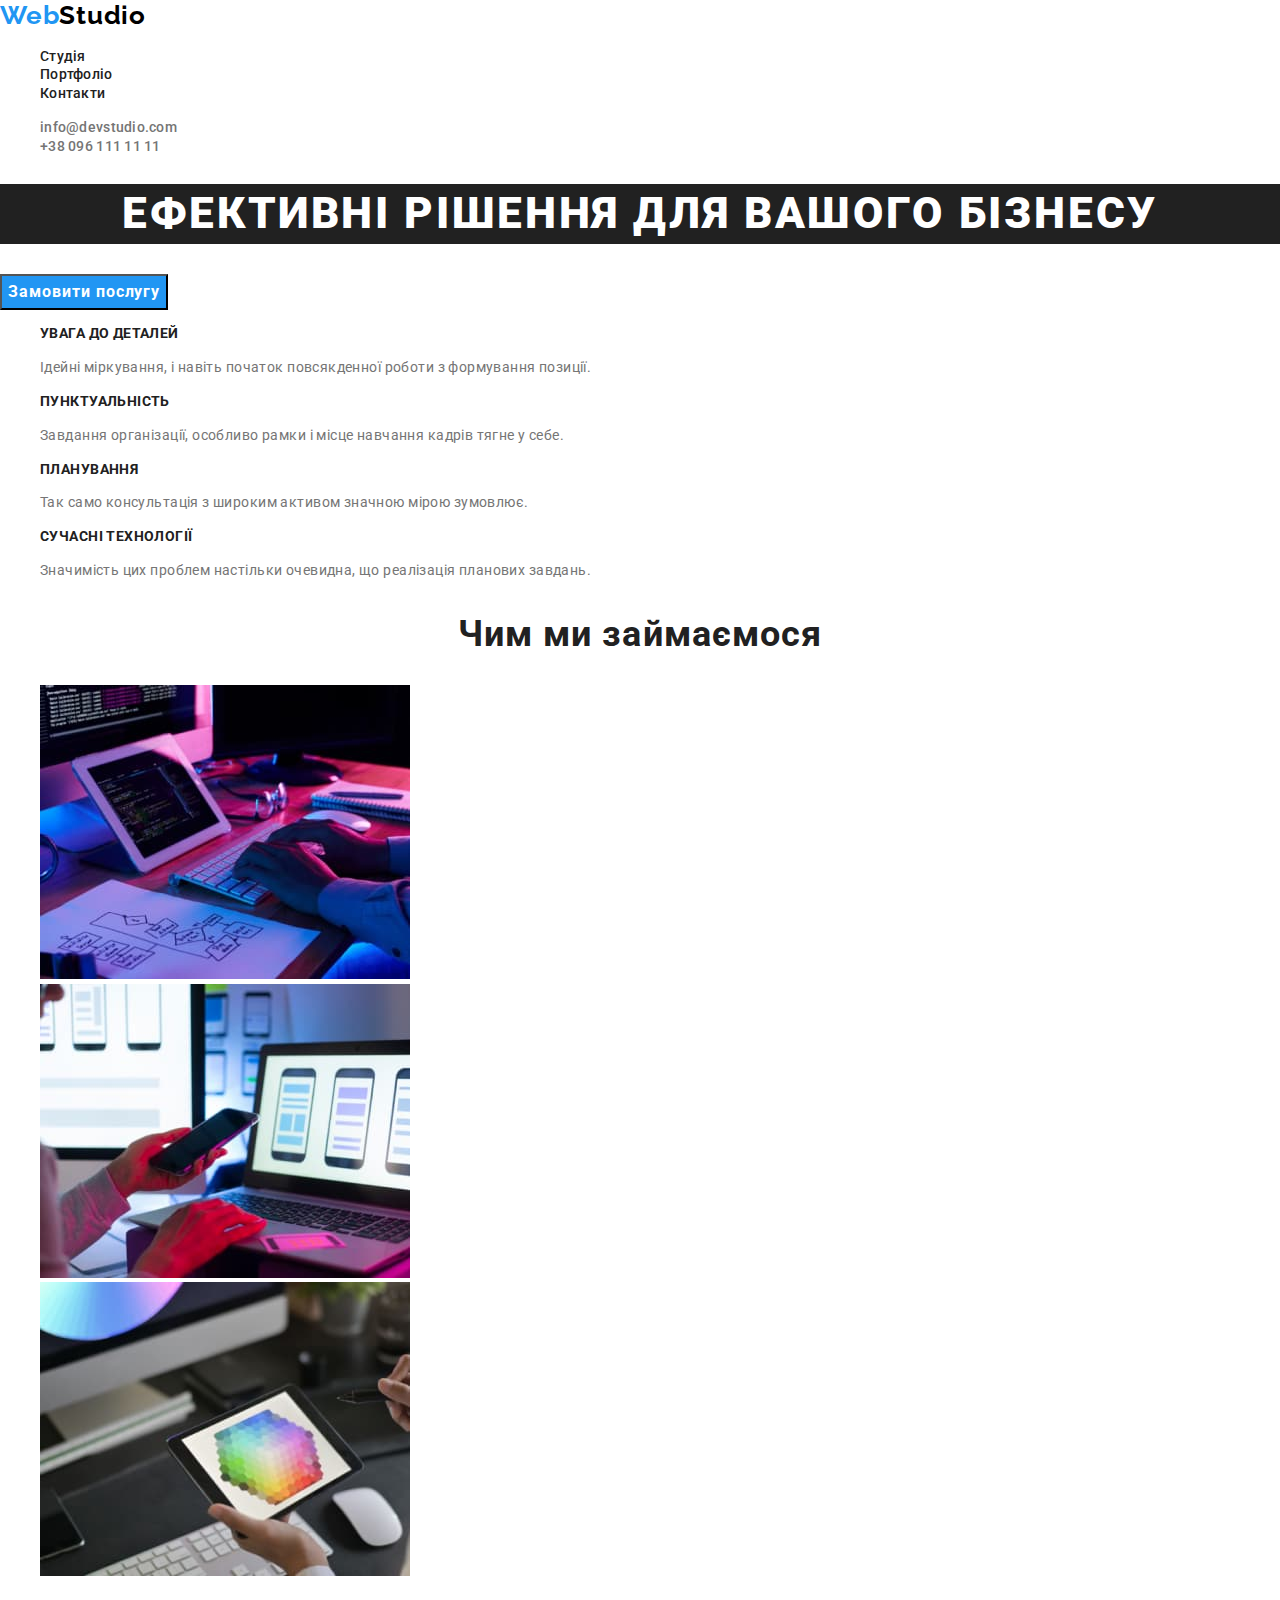
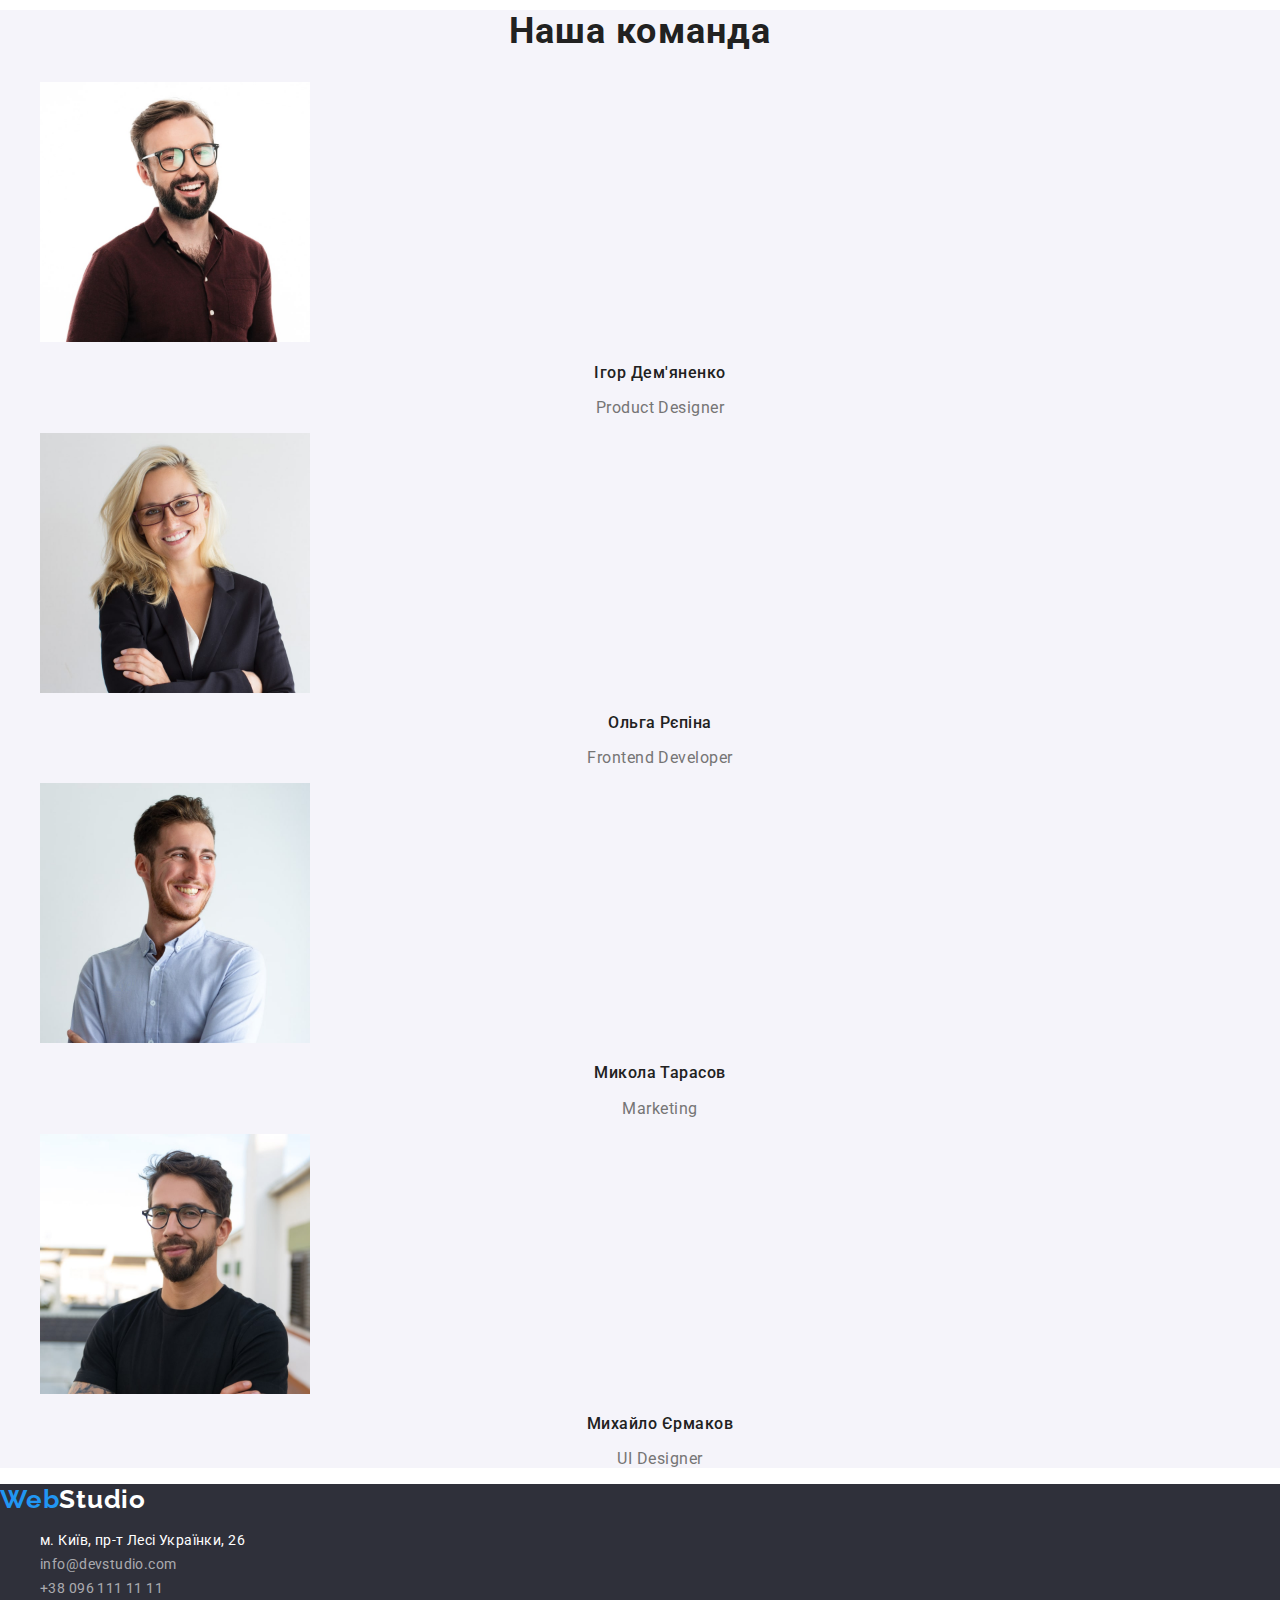
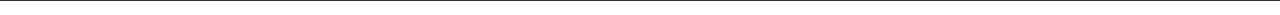
==== index.html @ 81ee9c2e "підключений modern-normalize" ====
<!DOCTYPE html>
<html lang="uk">
  <head>
    <meta charset="UTF-8" />
    <meta http-equiv="X-UA-Compatible" content="IE=edge" />
    <meta name="viewport" content="width=device-width, initial-scale=1.0" />
    <title>Студія</title>

    <link rel="preconnect" href="https://fonts.googleapis.com" />
    <link rel="preconnect" href="https://fonts.gstatic.com" crossorigin />
    <link
      href="https://fonts.googleapis.com/css2?family=Raleway:wght@700&family=Roboto:wght@400;500;700;900&display=swap"
      rel="stylesheet"
    />

    <link
      rel="stylesheet"
      href="https://cdnjs.cloudflare.com/ajax/libs/modern-normalize/1.1.0/modern-normalize.min.css"
    />
    <link rel="stylesheet" href="./css/styles.css" />
  </head>
  <body>
    <header>
      <nav>
        <a href="./index.html" class="logo"
          >Web<span class="studio-black">Studio</span></a
        >

        <ul class="header-list list">
          <li><a href="./index.html" class="header-link">Студія</a></li>
          <li>
            <a href="./portfolio.html" target="_blank" class="header-link"
              >Портфоліо</a
            >
          </li>
          <li><a href="" class="header-link">Контакти</a></li>
        </ul>
      </nav>

      <ul class="contact-list list">
        <li>
          <a href="email:info@devstudio.com" class="contact-header"
            >info@devstudio.com</a
          >
        </li>
        <li>
          <a href="tel:+380961111111" class="contact-header"
            >+38 096 111 11 11</a
          >
        </li>
      </ul>
    </header>

    <main>
      <!--Герой-->
      <section class="hero">
        <h1 class="hero-title">Ефективні рішення для вашого бізнесу</h1>
        <button type="button" class="hero-btn">Замовити послугу</button>
      </section>

      <!--Особливості-->
      <section class="features">
        <h2 class="features-title" hidden>decision</h2>
        <ul class="features-list list">
          <li>
            <h3 class="features-subtitle">УВАГА ДО ДЕТАЛЕЙ</h3>
            <p class="features-text">
              Ідейні міркування, і навіть початок повсякденної роботи з
              формування позиції.
            </p>
          </li>
          <li>
            <h3 class="features-subtitle">ПУНКТУАЛЬНІСТЬ</h3>
            <p class="features-text">
              Завдання організації, особливо рамки і місце навчання кадрів тягне
              у себе.
            </p>
          </li>
          <li>
            <h3 class="features-subtitle">ПЛАНУВАННЯ</h3>
            <p class="features-text">
              Так само консультація з широким активом значною мірою зумовлює.
            </p>
          </li>
          <li>
            <h3 class="features-subtitle">СУЧАСНІ ТЕХНОЛОГІЇ</h3>
            <p class="features-text">
              Значимість цих проблем настільки очевидна, що реалізація планових
              завдань.
            </p>
          </li>
        </ul>
      </section>

      <!--Чим ми займаємося-->
      <section class="work">
        <h2 class="work-title title">Чим ми займаємося</h2>
        <ul class="work-list list">
          <li>
            <img
              src="./img/about-img-1.jpg"
              alt="studio-work"
              width="370"
              height="294"
            />
          </li>
          <li>
            <img
              src="./img/about-img-2.jpg"
              alt="studio-work"
              width="370"
              height="294"
            />
          </li>
          <li>
            <img
              src="./img/about-img-3.jpg"
              alt="studio-work"
              width="370"
              height="294"
            />
          </li>
        </ul>
      </section>

      <!--Наша команда-->
      <section class="team">
        <h2 class="team-title title">Наша команда</h2>
        <ul class="team-list list">
          <li>
            <img
              src="./img/team-card-1.jpg"
              alt="team-card"
              width="270"
              height="260"
            />
            <h3 class="team-subtitle">Ігор Дем'яненко</h3>
            <p class="team-text" lang="en">Product Designer</p>
          </li>
          <li>
            <img
              src="./img/team-card-2.jpg"
              alt="team-card"
              width="270"
              height="260"
            />
            <h3 class="team-subtitle">Ольга Рєпіна</h3>
            <p class="team-text" lang="en">Frontend Developer</p>
          </li>
          <li>
            <img
              src="./img/team-card-3.jpg"
              alt="team-card"
              width="270"
              height="260"
            />
            <h3 class="team-subtitle">Микола Тарасов</h3>
            <p class="team-text" lang="en">Marketing</p>
          </li>
          <li>
            <img
              src="./img/team-card-4.jpg"
              alt="team-card"
              width="270"
              height="260"
            />
            <h3 class="team-subtitle">Михайло Єрмаков</h3>
            <p class="team-text" lang="en">UI Designer</p>
          </li>
        </ul>
      </section>
    </main>

    <footer class="footer">
      <a href="./index.html" class="logo"
        >Web<span class="studio-white">Studio</span></a
      >
      <address class="address">
        <ul class="address-list list">
          <li>
            <a
              class="footer-address"
              href="https://goo.gl/maps/YuygyRmskys3fxmU9"
              target="_blank"
              rel="noopener noreferrer nofollow"
              >м. Київ, пр-т Лесі Українки, 26</a
            >
          </li>
          <li>
            <a class="footer-contact" href="mailto:info@devstudio.com"
              >info@devstudio.com</a
            >
          </li>
          <li>
            <a class="footer-contact" href="tel:+380961111111"
              >+38 096 111 11 11</a
            >
          </li>
        </ul>
      </address>
    </footer>
  </body>
</html>
---- css/styles.css ----
:root {
  --primary-text-color: #212121;
  --title-text-color: #ffffff;
  --secondary-text-color: #757575;
  --accent-color: #2196f3;
  --footer-color: #2f303a;
  --filter-btn-color: #f5f4fa;
}

body {
  color: var(--primary-text-color);
  font-family: roboto, sans-serif;
}

.list {
  list-style: none;
}
/*logo*/
.logo {
  color: #2196f3;
  text-decoration: none;
  font-family: Raleway, sans-serif;
  font-weight: 700;
  font-size: 26px;
  line-height: 1.19;
  letter-spacing: 0.03em;
}

.logo:focus {
  color: var(--accent-color);
}

.studio-black {
  color: #000000;
}

.studio-white {
  color: var(--title-text-color);
}
/*header*/
.header-link {
  color: var(--primary-text-color);
  text-decoration: none;
}

.header-link,
.contact-header {
  font-weight: 500;
  font-size: 14px;
  line-height: 1.14;
  letter-spacing: 0.02em;
}

.header-link:hover,
.header-link:focus {
  color: var(--accent-color);
}
.contact-header {
  color: var(--secondary-text-color);
  text-decoration: none;
}

.contact-header:hover,
.contact-header:focus {
  color: var(--accent-color);
}

/*Hero*/
.hero-title {
  color: var(--title-text-color);
  background-color: var(--primary-text-color);
  font-weight: 900;
  font-size: 44px;
  line-height: 1.36;
  text-align: center;
  letter-spacing: 0.06em;
  text-transform: uppercase;
}

.hero-btn {
  color: var(--title-text-color);
  background-color: var(--accent-color);
  cursor: pointer;
  font-family: inherit;
  font-weight: 700;
  font-size: 16px;
  line-height: 1.88;
  display: flex;
  align-items: center;
  text-align: center;
  letter-spacing: 0.06em;
}

/*Особливості*/
.features-subtitle {
  font-size: 14px;
  line-height: 1.14;
  letter-spacing: 0.03em;
  text-transform: uppercase;
}

.features-text {
  color: var(--secondary-text-color);
  font-size: 14px;
  line-height: 1.71;
  letter-spacing: 0.03em;
}

/*Чим ми займаємося*/
.work-title {
}

/*Наша команда*/
.title {
  font-size: 36px;
  line-height: 1.17;
  text-align: center;
  letter-spacing: 0.03em;
}

.team-subtitle {
  font-weight: 500;
  font-size: 16px;
  line-height: 1.19;
  text-align: center;
  letter-spacing: 0.03em;
}

.team {
  background-color: var(--filter-btn-color);
}

.team-text {
  color: var(--secondary-text-color);
  font-size: 16px;
  line-height: 1.19;
  text-align: center;
  letter-spacing: 0.03em;
}

/*Портфоліо- Фільтр */
.filter-btn {
  color: var(--primary-text-color);
  background-color: var(--filter-btn-color);
  cursor: pointer;
  font-family: inherit;
  font-weight: 500;
  font-size: 16px;
  line-height: 1.62;
  text-align: center;
  letter-spacing: 0.03em;
}
.filter-btn:hover,
.filter-btn:focus {
  color: var(--title-text-color);
  background-color: var(--accent-color);
}

/*Projects */
.project-title {
  font-size: 18px;
  line-height: 2;
  letter-spacing: 0.06em;
}

.project-text {
  color: var(--secondary-text-color);
  font-size: 16px;
  line-height: 1.88;
  letter-spacing: 0.03em;
}

/*footer*/
.footer {
  background-color: var(--footer-color);
}

.address-list {
  font-style: normal;
  font-size: 14px;
  line-height: 1.71;
  letter-spacing: 0.03em;
}

.footer-address {
  color: var(--title-text-color);
  text-decoration: none;
}

.footer-address:hover,
.footer-address:focus {
  color: var(--accent-color);
}

.footer-contact {
  color: rgba(255, 255, 255, 0.6);
  text-decoration: none;
}

.footer-contact:hover,
.footer-contact:focus {
  color: var(--accent-color);
}
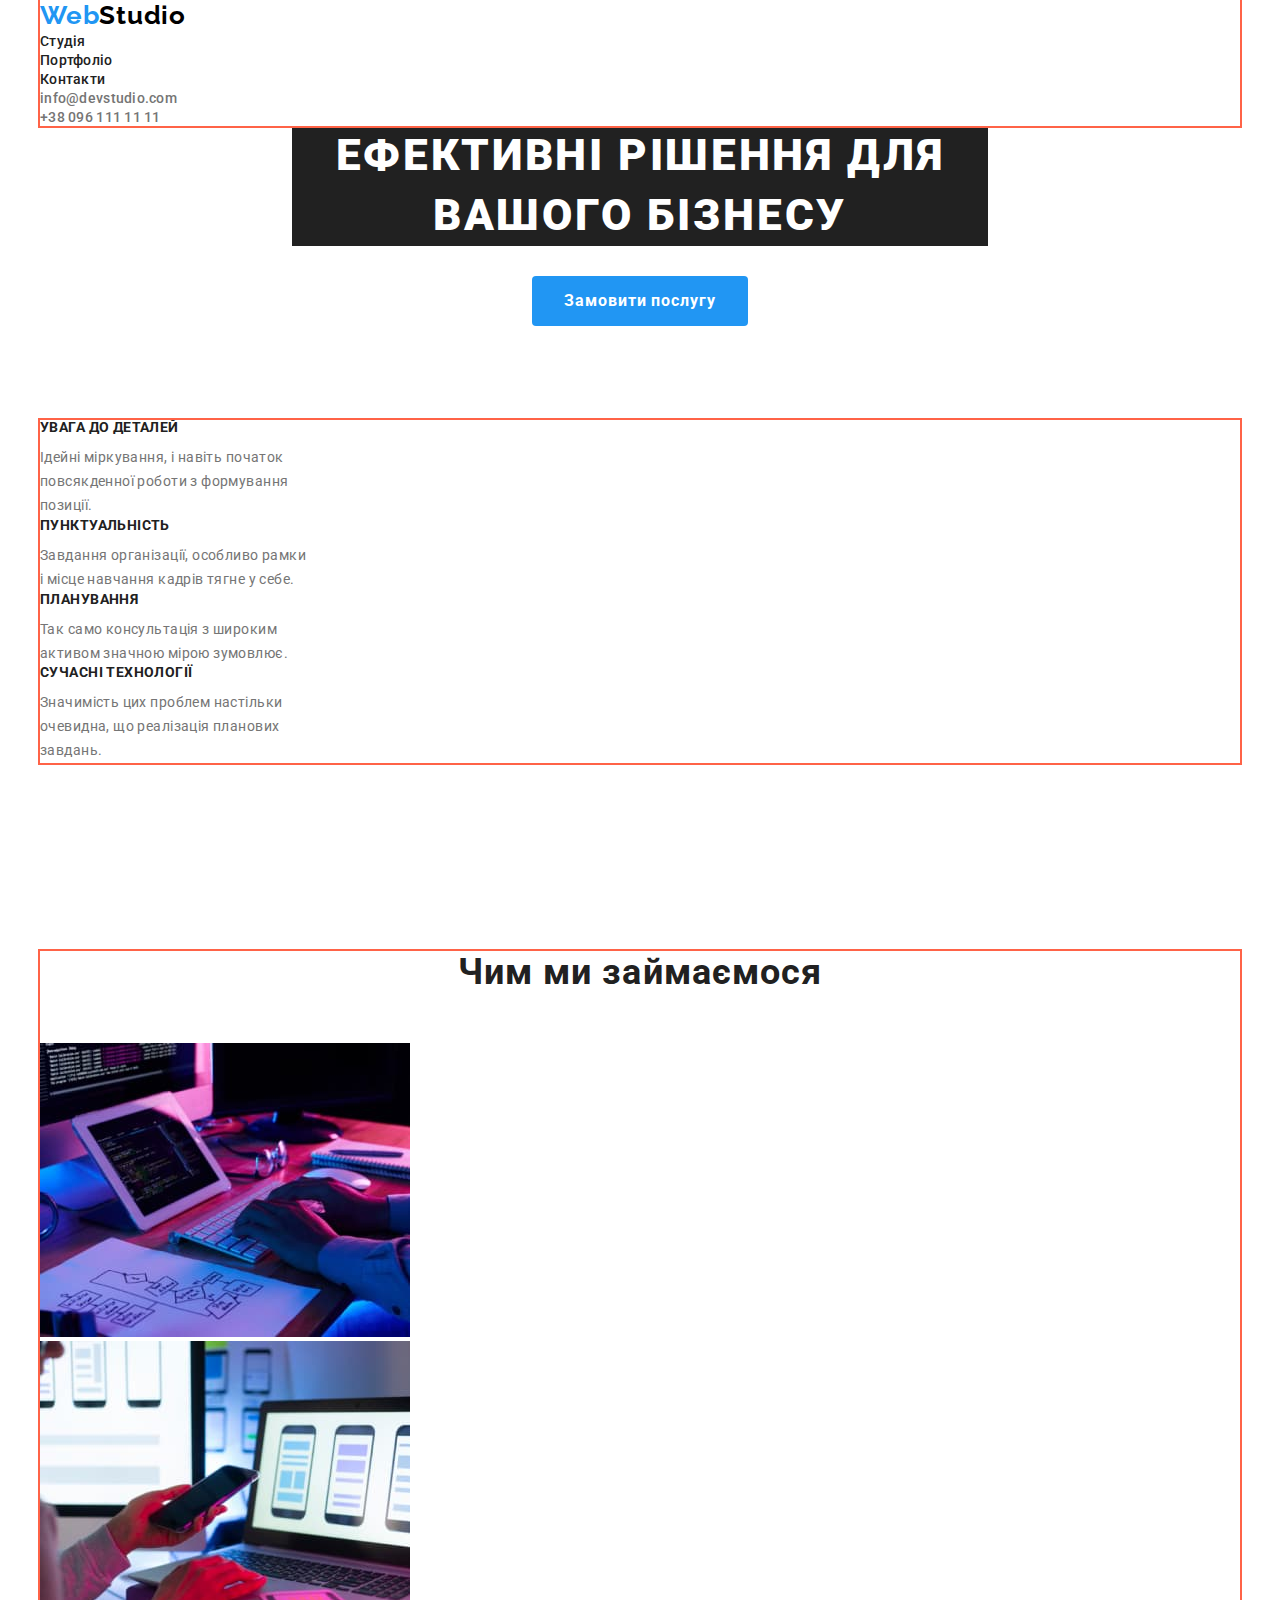
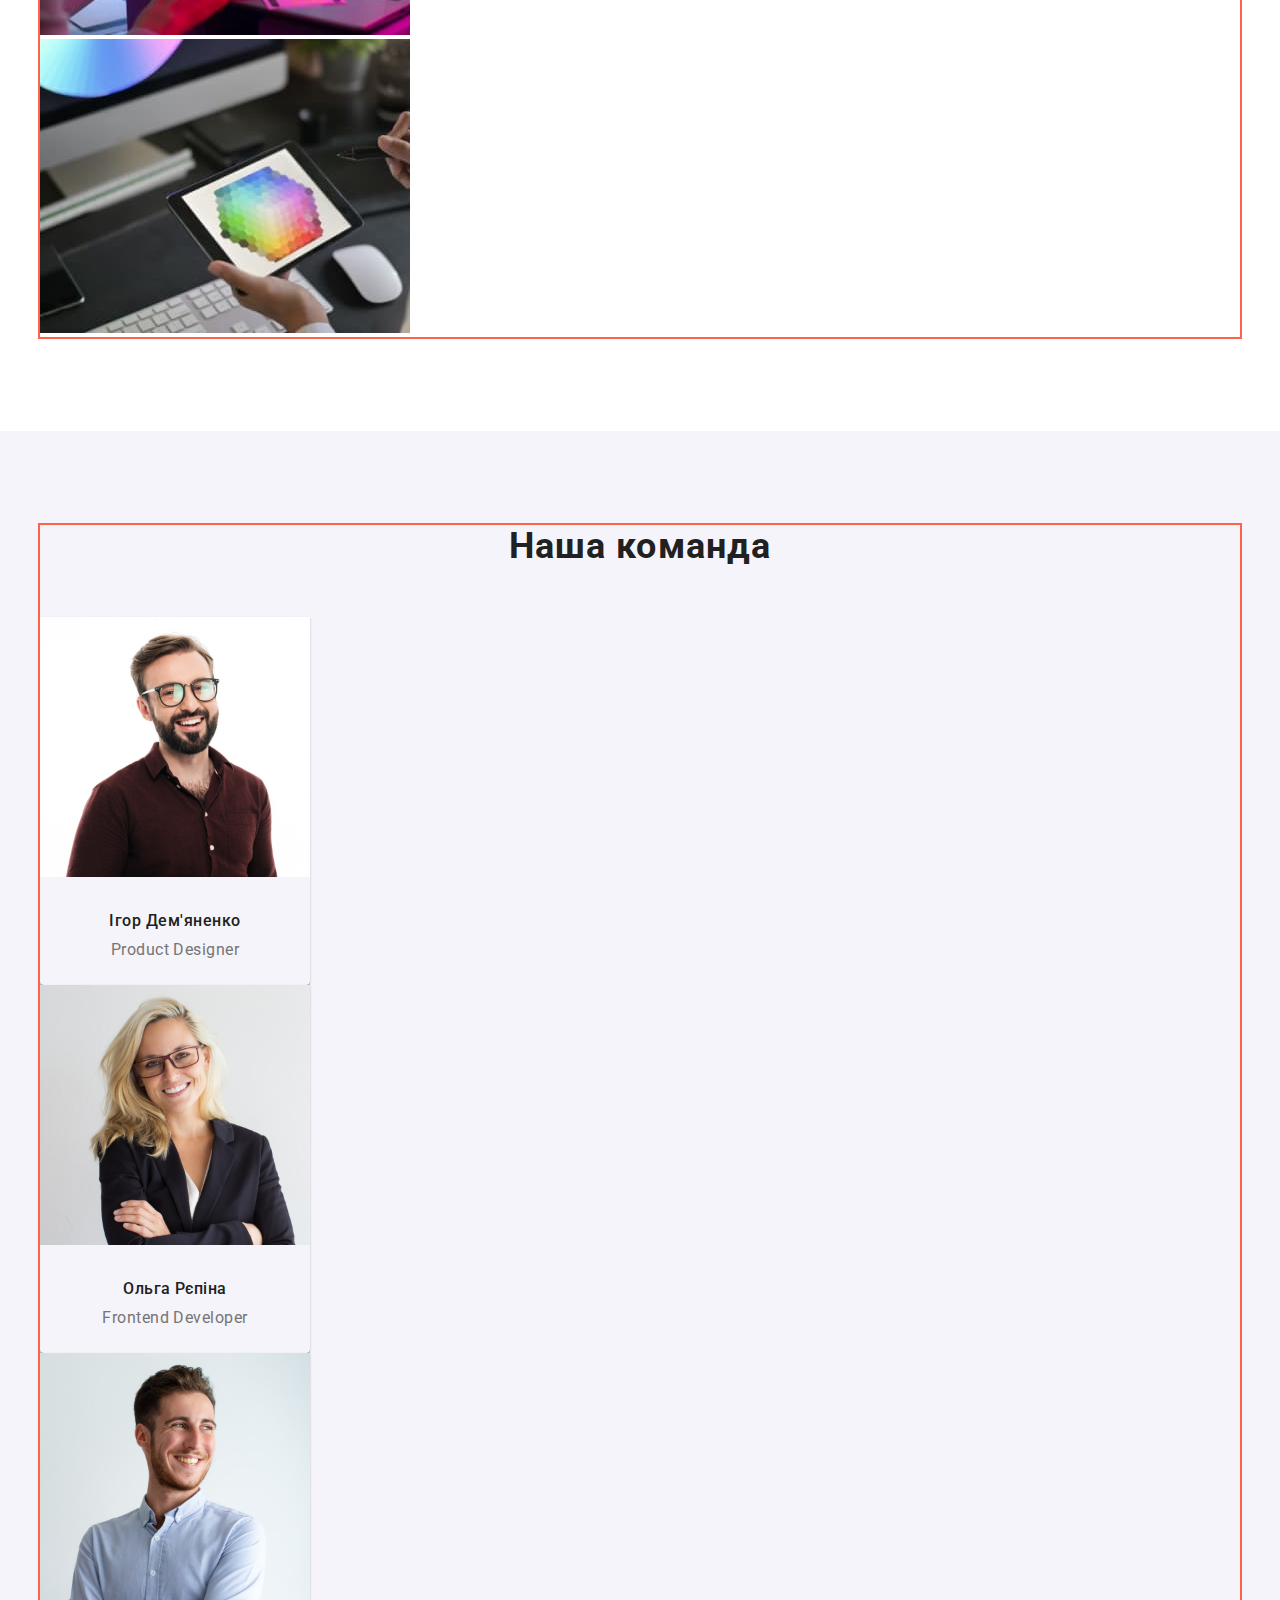
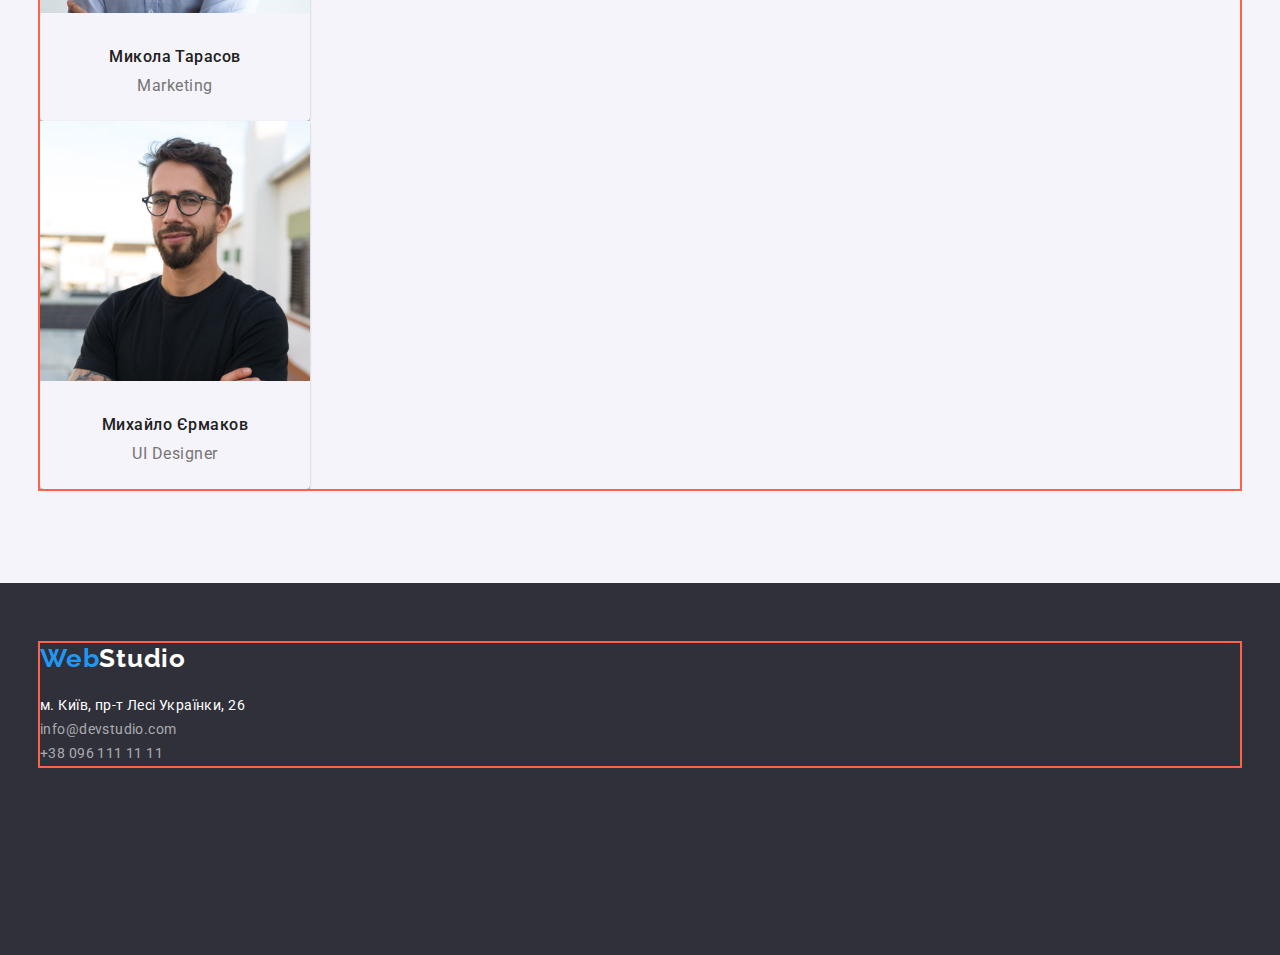
==== commit 44e48216: "додана блокова модель в сss" ====
--- a/index.html
+++ b/index.html
@@ -13,191 +13,206 @@
       rel="stylesheet"
     />
 
+    <!--Modern-normalize-->
     <link
       rel="stylesheet"
       href="https://cdnjs.cloudflare.com/ajax/libs/modern-normalize/1.1.0/modern-normalize.min.css"
+      integrity="sha512-wpPYUAdjBVSE4KJnH1VR1HeZfpl1ub8YT/NKx4PuQ5NmX2tKuGu6U/JRp5y+Y8XG2tV+wKQpNHVUX03MfMFn9Q=="
+      crossorigin="anonymous"
+      referrerpolicy="no-referrer"
     />
     <link rel="stylesheet" href="./css/styles.css" />
   </head>
   <body>
-    <header>
-      <nav>
-        <a href="./index.html" class="logo"
-          >Web<span class="studio-black">Studio</span></a
-        >
-
-        <ul class="header-list list">
-          <li><a href="./index.html" class="header-link">Студія</a></li>
+    <header class="page-header">
+      <div class="container">
+        <nav>
+          <a href="./index.html" class="logo"
+            >Web<span class="studio-black">Studio</span></a
+          >
+
+          <ul class="header-list list">
+            <li><a href="./index.html" class="header-link">Студія</a></li>
+            <li>
+              <a href="./portfolio.html" target="_blank" class="header-link"
+                >Портфоліо</a
+              >
+            </li>
+            <li><a href="" class="header-link">Контакти</a></li>
+          </ul>
+        </nav>
+
+        <ul class="contact-list list">
           <li>
-            <a href="./portfolio.html" target="_blank" class="header-link"
-              >Портфоліо</a
-            >
-          </li>
-          <li><a href="" class="header-link">Контакти</a></li>
-        </ul>
-      </nav>
-
-      <ul class="contact-list list">
-        <li>
-          <a href="email:info@devstudio.com" class="contact-header"
-            >info@devstudio.com</a
-          >
-        </li>
-        <li>
-          <a href="tel:+380961111111" class="contact-header"
-            >+38 096 111 11 11</a
-          >
-        </li>
-      </ul>
-    </header>
-
-    <main>
-      <!--Герой-->
-      <section class="hero">
-        <h1 class="hero-title">Ефективні рішення для вашого бізнесу</h1>
-        <button type="button" class="hero-btn">Замовити послугу</button>
-      </section>
-
-      <!--Особливості-->
-      <section class="features">
-        <h2 class="features-title" hidden>decision</h2>
-        <ul class="features-list list">
-          <li>
-            <h3 class="features-subtitle">УВАГА ДО ДЕТАЛЕЙ</h3>
-            <p class="features-text">
-              Ідейні міркування, і навіть початок повсякденної роботи з
-              формування позиції.
-            </p>
-          </li>
-          <li>
-            <h3 class="features-subtitle">ПУНКТУАЛЬНІСТЬ</h3>
-            <p class="features-text">
-              Завдання організації, особливо рамки і місце навчання кадрів тягне
-              у себе.
-            </p>
-          </li>
-          <li>
-            <h3 class="features-subtitle">ПЛАНУВАННЯ</h3>
-            <p class="features-text">
-              Так само консультація з широким активом значною мірою зумовлює.
-            </p>
-          </li>
-          <li>
-            <h3 class="features-subtitle">СУЧАСНІ ТЕХНОЛОГІЇ</h3>
-            <p class="features-text">
-              Значимість цих проблем настільки очевидна, що реалізація планових
-              завдань.
-            </p>
-          </li>
-        </ul>
-      </section>
-
-      <!--Чим ми займаємося-->
-      <section class="work">
-        <h2 class="work-title title">Чим ми займаємося</h2>
-        <ul class="work-list list">
-          <li>
-            <img
-              src="./img/about-img-1.jpg"
-              alt="studio-work"
-              width="370"
-              height="294"
-            />
-          </li>
-          <li>
-            <img
-              src="./img/about-img-2.jpg"
-              alt="studio-work"
-              width="370"
-              height="294"
-            />
-          </li>
-          <li>
-            <img
-              src="./img/about-img-3.jpg"
-              alt="studio-work"
-              width="370"
-              height="294"
-            />
-          </li>
-        </ul>
-      </section>
-
-      <!--Наша команда-->
-      <section class="team">
-        <h2 class="team-title title">Наша команда</h2>
-        <ul class="team-list list">
-          <li>
-            <img
-              src="./img/team-card-1.jpg"
-              alt="team-card"
-              width="270"
-              height="260"
-            />
-            <h3 class="team-subtitle">Ігор Дем'яненко</h3>
-            <p class="team-text" lang="en">Product Designer</p>
-          </li>
-          <li>
-            <img
-              src="./img/team-card-2.jpg"
-              alt="team-card"
-              width="270"
-              height="260"
-            />
-            <h3 class="team-subtitle">Ольга Рєпіна</h3>
-            <p class="team-text" lang="en">Frontend Developer</p>
-          </li>
-          <li>
-            <img
-              src="./img/team-card-3.jpg"
-              alt="team-card"
-              width="270"
-              height="260"
-            />
-            <h3 class="team-subtitle">Микола Тарасов</h3>
-            <p class="team-text" lang="en">Marketing</p>
-          </li>
-          <li>
-            <img
-              src="./img/team-card-4.jpg"
-              alt="team-card"
-              width="270"
-              height="260"
-            />
-            <h3 class="team-subtitle">Михайло Єрмаков</h3>
-            <p class="team-text" lang="en">UI Designer</p>
-          </li>
-        </ul>
-      </section>
-    </main>
-
-    <footer class="footer">
-      <a href="./index.html" class="logo"
-        >Web<span class="studio-white">Studio</span></a
-      >
-      <address class="address">
-        <ul class="address-list list">
-          <li>
-            <a
-              class="footer-address"
-              href="https://goo.gl/maps/YuygyRmskys3fxmU9"
-              target="_blank"
-              rel="noopener noreferrer nofollow"
-              >м. Київ, пр-т Лесі Українки, 26</a
-            >
-          </li>
-          <li>
-            <a class="footer-contact" href="mailto:info@devstudio.com"
+            <a href="email:info@devstudio.com" class="contact-header"
               >info@devstudio.com</a
             >
           </li>
           <li>
-            <a class="footer-contact" href="tel:+380961111111"
+            <a href="tel:+380961111111" class="contact-header"
               >+38 096 111 11 11</a
             >
           </li>
         </ul>
-      </address>
+      </div>
+    </header>
+
+    <main>
+      <!--Герой-->
+
+      <section class="hero">
+        <h1 class="hero-title">Ефективні рішення для вашого бізнесу</h1>
+        <button type="button" class="hero-btn">Замовити послугу</button>
+      </section>
+
+      <!--Особливості-->
+      <section class="features section">
+        <div class="container">
+          <h2 class="features-title" hidden>decision</h2>
+          <ul class="features-list list">
+            <li>
+              <h3 class="features-subtitle">УВАГА ДО ДЕТАЛЕЙ</h3>
+              <p class="features-text">
+                Ідейні міркування, і навіть початок повсякденної роботи з
+                формування позиції.
+              </p>
+            </li>
+            <li>
+              <h3 class="features-subtitle">ПУНКТУАЛЬНІСТЬ</h3>
+              <p class="features-text">
+                Завдання організації, особливо рамки і місце навчання кадрів
+                тягне у себе.
+              </p>
+            </li>
+            <li>
+              <h3 class="features-subtitle">ПЛАНУВАННЯ</h3>
+              <p class="features-text">
+                Так само консультація з широким активом значною мірою зумовлює.
+              </p>
+            </li>
+            <li>
+              <h3 class="features-subtitle">СУЧАСНІ ТЕХНОЛОГІЇ</h3>
+              <p class="features-text">
+                Значимість цих проблем настільки очевидна, що реалізація
+                планових завдань.
+              </p>
+            </li>
+          </ul>
+        </div>
+      </section>
+
+      <!--Чим ми займаємося-->
+      <section class="work section">
+        <div class="container">
+          <h2 class="work-title title">Чим ми займаємося</h2>
+          <ul class="work-list list">
+            <li>
+              <img
+                src="./img/about-img-1.jpg"
+                alt="studio-work"
+                width="370"
+                height="294"
+              />
+            </li>
+            <li>
+              <img
+                src="./img/about-img-2.jpg"
+                alt="studio-work"
+                width="370"
+                height="294"
+              />
+            </li>
+            <li>
+              <img
+                src="./img/about-img-3.jpg"
+                alt="studio-work"
+                width="370"
+                height="294"
+              />
+            </li>
+          </ul>
+        </div>
+      </section>
+
+      <!--Наша команда-->
+      <section class="team section">
+        <div class="container">
+          <h2 class="team-title title">Наша команда</h2>
+          <ul class="team-list list">
+            <li class="card">
+              <img
+                src="./img/team-card-1.jpg"
+                alt="team-card"
+                width="270"
+                height="260"
+              />
+              <h3 class="team-subtitle">Ігор Дем'яненко</h3>
+              <p class="team-text" lang="en">Product Designer</p>
+            </li>
+            <li class="card">
+              <img
+                src="./img/team-card-2.jpg"
+                alt="team-card"
+                width="270"
+                height="260"
+              />
+              <h3 class="team-subtitle">Ольга Рєпіна</h3>
+              <p class="team-text" lang="en">Frontend Developer</p>
+            </li>
+            <li class="card">
+              <img
+                src="./img/team-card-3.jpg"
+                alt="team-card"
+                width="270"
+                height="260"
+              />
+              <h3 class="team-subtitle">Микола Тарасов</h3>
+              <p class="team-text" lang="en">Marketing</p>
+            </li>
+            <li class="card">
+              <img
+                src="./img/team-card-4.jpg"
+                alt="team-card"
+                width="270"
+                height="260"
+              />
+              <h3 class="team-subtitle">Михайло Єрмаков</h3>
+              <p class="team-text" lang="en">UI Designer</p>
+            </li>
+          </ul>
+        </div>
+      </section>
+    </main>
+
+    <footer class="footer">
+      <div class="container">
+        <a href="./index.html" class="logo"
+          >Web<span class="studio-white">Studio</span></a
+        >
+        <address class="address">
+          <ul class="address-list list">
+            <li>
+              <a
+                class="footer-address"
+                href="https://goo.gl/maps/YuygyRmskys3fxmU9"
+                target="_blank"
+                rel="noopener noreferrer nofollow"
+                >м. Київ, пр-т Лесі Українки, 26</a
+              >
+            </li>
+            <li>
+              <a class="footer-contact" href="mailto:info@devstudio.com"
+                >info@devstudio.com</a
+              >
+            </li>
+            <li>
+              <a class="footer-contact" href="tel:+380961111111"
+                >+38 096 111 11 11</a
+              >
+            </li>
+          </ul>
+        </address>
+      </div>
     </footer>
   </body>
 </html>
--- a/css/styles.css
+++ b/css/styles.css
@@ -8,12 +8,36 @@
 }
 
 body {
+  margin: 0;
   color: var(--primary-text-color);
   font-family: roboto, sans-serif;
 }
 
 .list {
   list-style: none;
+  padding: 0;
+  margin: 0;
+}
+
+h1,
+h2,
+h3,
+h4,
+h5,
+h6,
+p {
+  padding: 0;
+  margin: 0;
+}
+
+.container {
+  margin-left: auto;
+  margin-right: auto;
+  width: 1200px;
+  outline: 2px solid tomato;
+}
+
+.page-header {
 }
 /*logo*/
 .logo {
@@ -66,18 +90,34 @@
 }
 
 /*Hero*/
+.hero {
+  text-align: center;
+}
+
 .hero-title {
+  margin-left: auto;
+  margin-right: auto;
+  margin-bottom: 30px;
+  width: 696px;
+  min-height: 120px;
+
   color: var(--title-text-color);
   background-color: var(--primary-text-color);
   font-weight: 900;
   font-size: 44px;
+  text-align: center;
   line-height: 1.36;
-  text-align: center;
   letter-spacing: 0.06em;
   text-transform: uppercase;
 }
 
 .hero-btn {
+  min-width: 216px;
+  min-height: 50px;
+  padding: 10px 32px;
+  border-radius: 4px;
+  border: transparent;
+
   color: var(--title-text-color);
   background-color: var(--accent-color);
   cursor: pointer;
@@ -85,14 +125,23 @@
   font-weight: 700;
   font-size: 16px;
   line-height: 1.88;
-  display: flex;
+
   align-items: center;
   text-align: center;
   letter-spacing: 0.06em;
 }
 
+.section {
+  padding-top: 94px;
+  padding-bottom: 94px;
+}
+
 /*Особливості*/
+.features {
+}
+
 .features-subtitle {
+  margin-bottom: 10px;
   font-size: 14px;
   line-height: 1.14;
   letter-spacing: 0.03em;
@@ -100,6 +149,7 @@
 }
 
 .features-text {
+  width: 270px;
   color: var(--secondary-text-color);
   font-size: 14px;
   line-height: 1.71;
@@ -107,11 +157,15 @@
 }
 
 /*Чим ми займаємося*/
+.work {
+}
+
 .work-title {
 }
 
 /*Наша команда*/
 .title {
+  margin-bottom: 50px;
   font-size: 36px;
   line-height: 1.17;
   text-align: center;
@@ -130,6 +184,15 @@
   background-color: var(--filter-btn-color);
 }
 
+.team-title {
+  margin-bottom: 50px;
+}
+
+.team-subtitle {
+  margin-top: 30px;
+  margin-bottom: 10px;
+}
+
 .team-text {
   color: var(--secondary-text-color);
   font-size: 16px;
@@ -138,8 +201,25 @@
   letter-spacing: 0.03em;
 }
 
+.card {
+  width: 270px;
+  height: 368px;
+  box-shadow: 0px 1px 3px rgba(0, 0, 0, 0.12), 0px 1px 1px rgba(0, 0, 0, 0.14),
+    0px 2px 1px rgba(0, 0, 0, 0.2);
+  border-radius: 0px 0px 4px 4px;
+}
+
 /*Портфоліо- Фільтр */
+.filter-list {
+  margin-bottom: 50px;
+}
+
 .filter-btn {
+  padding: 6px 22px;
+  min-width: 73px;
+  min-height: 38px;
+  border-radius: 4px;
+  border: transparent;
   color: var(--primary-text-color);
   background-color: var(--filter-btn-color);
   cursor: pointer;
@@ -157,13 +237,26 @@
 }
 
 /*Projects */
+.projects {
+  background-color: antiquewhite;
+}
+
+.project {
+  width: 370px;
+  height: 404px;
+  border-bottom: 1px solid #eeeeee;
+}
+
 .project-title {
+  margin-top: 20px;
   font-size: 18px;
   line-height: 2;
   letter-spacing: 0.06em;
 }
 
 .project-text {
+  margin-top: 4px;
+  margin-bottom: 50px;
   color: var(--secondary-text-color);
   font-size: 16px;
   line-height: 1.88;
@@ -172,7 +265,14 @@
 
 /*footer*/
 .footer {
+  height: 252px;
+  padding-top: 60px;
+  padding-bottom: 60px;
   background-color: var(--footer-color);
+}
+
+.address {
+  margin-top: 20px;
 }
 
 .address-list {
@@ -193,6 +293,7 @@
 }
 
 .footer-contact {
+  margin-top: 9px;
   color: rgba(255, 255, 255, 0.6);
   text-decoration: none;
 }
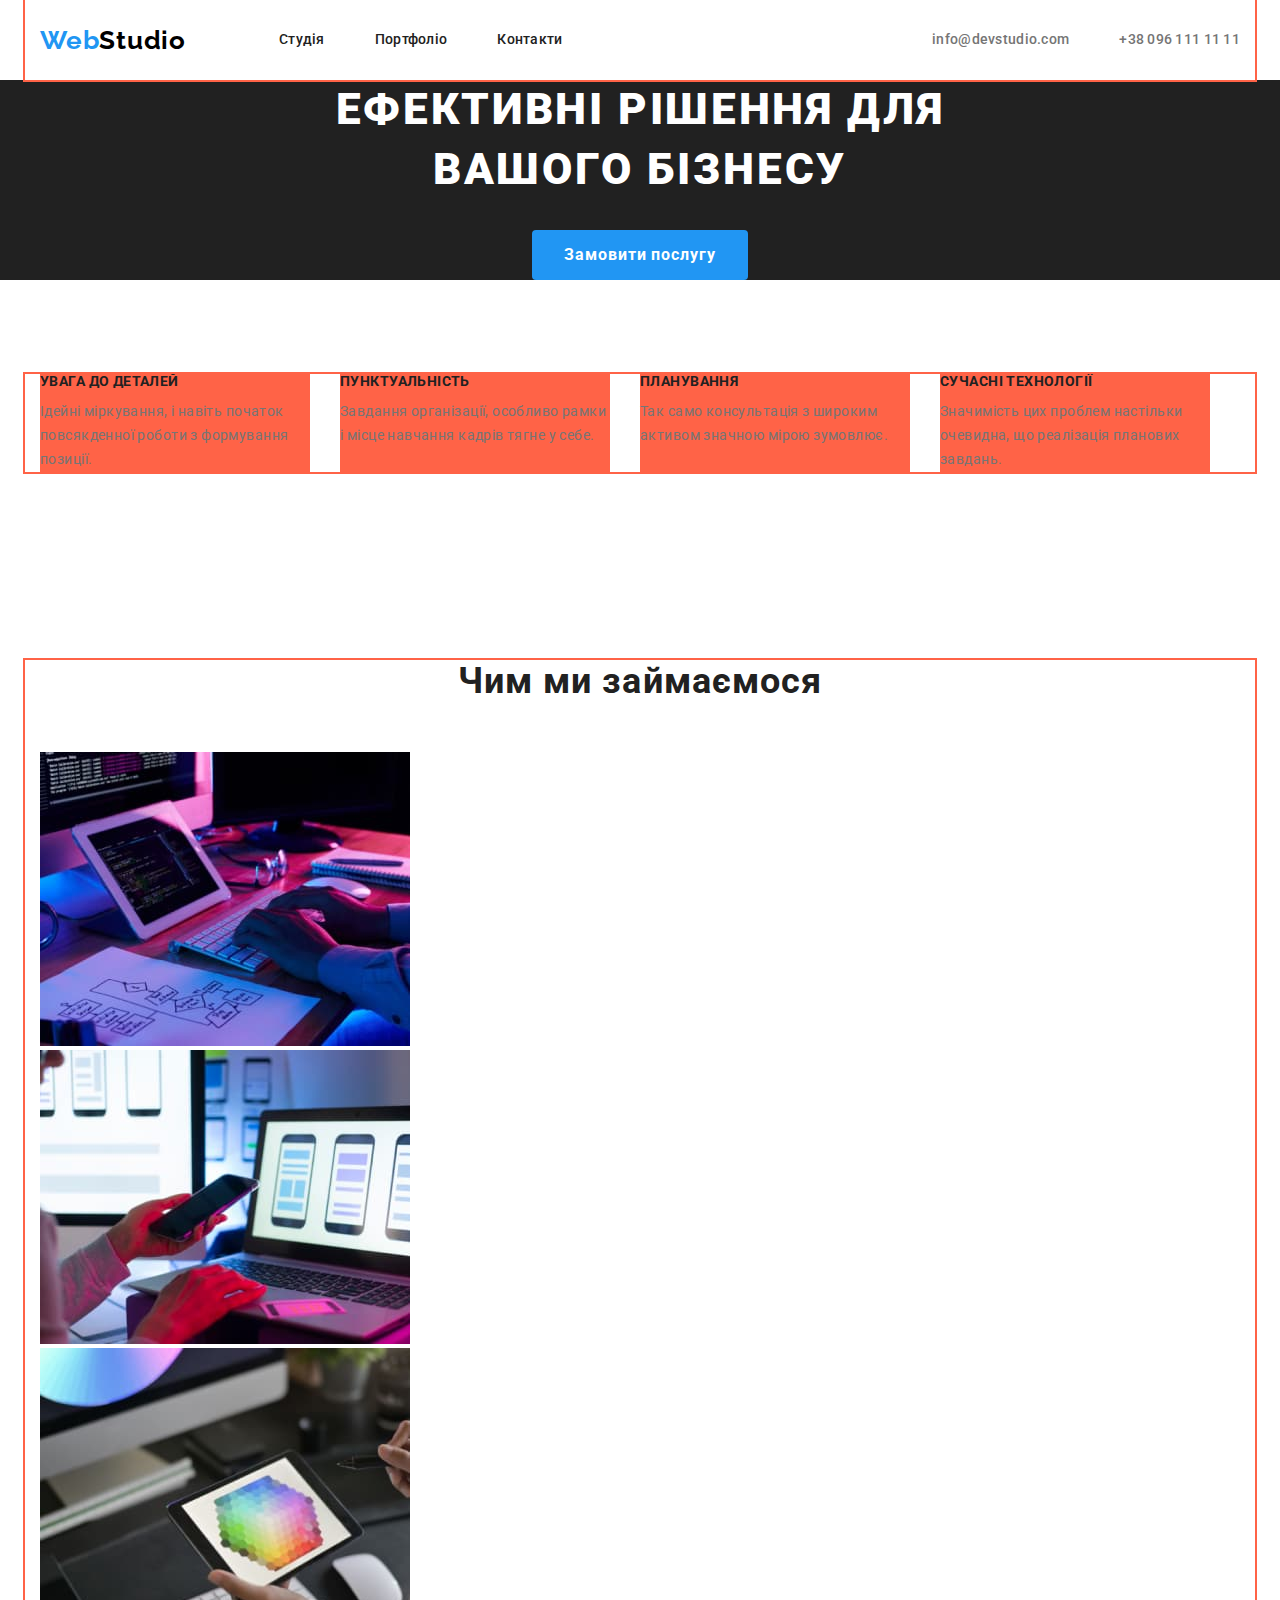
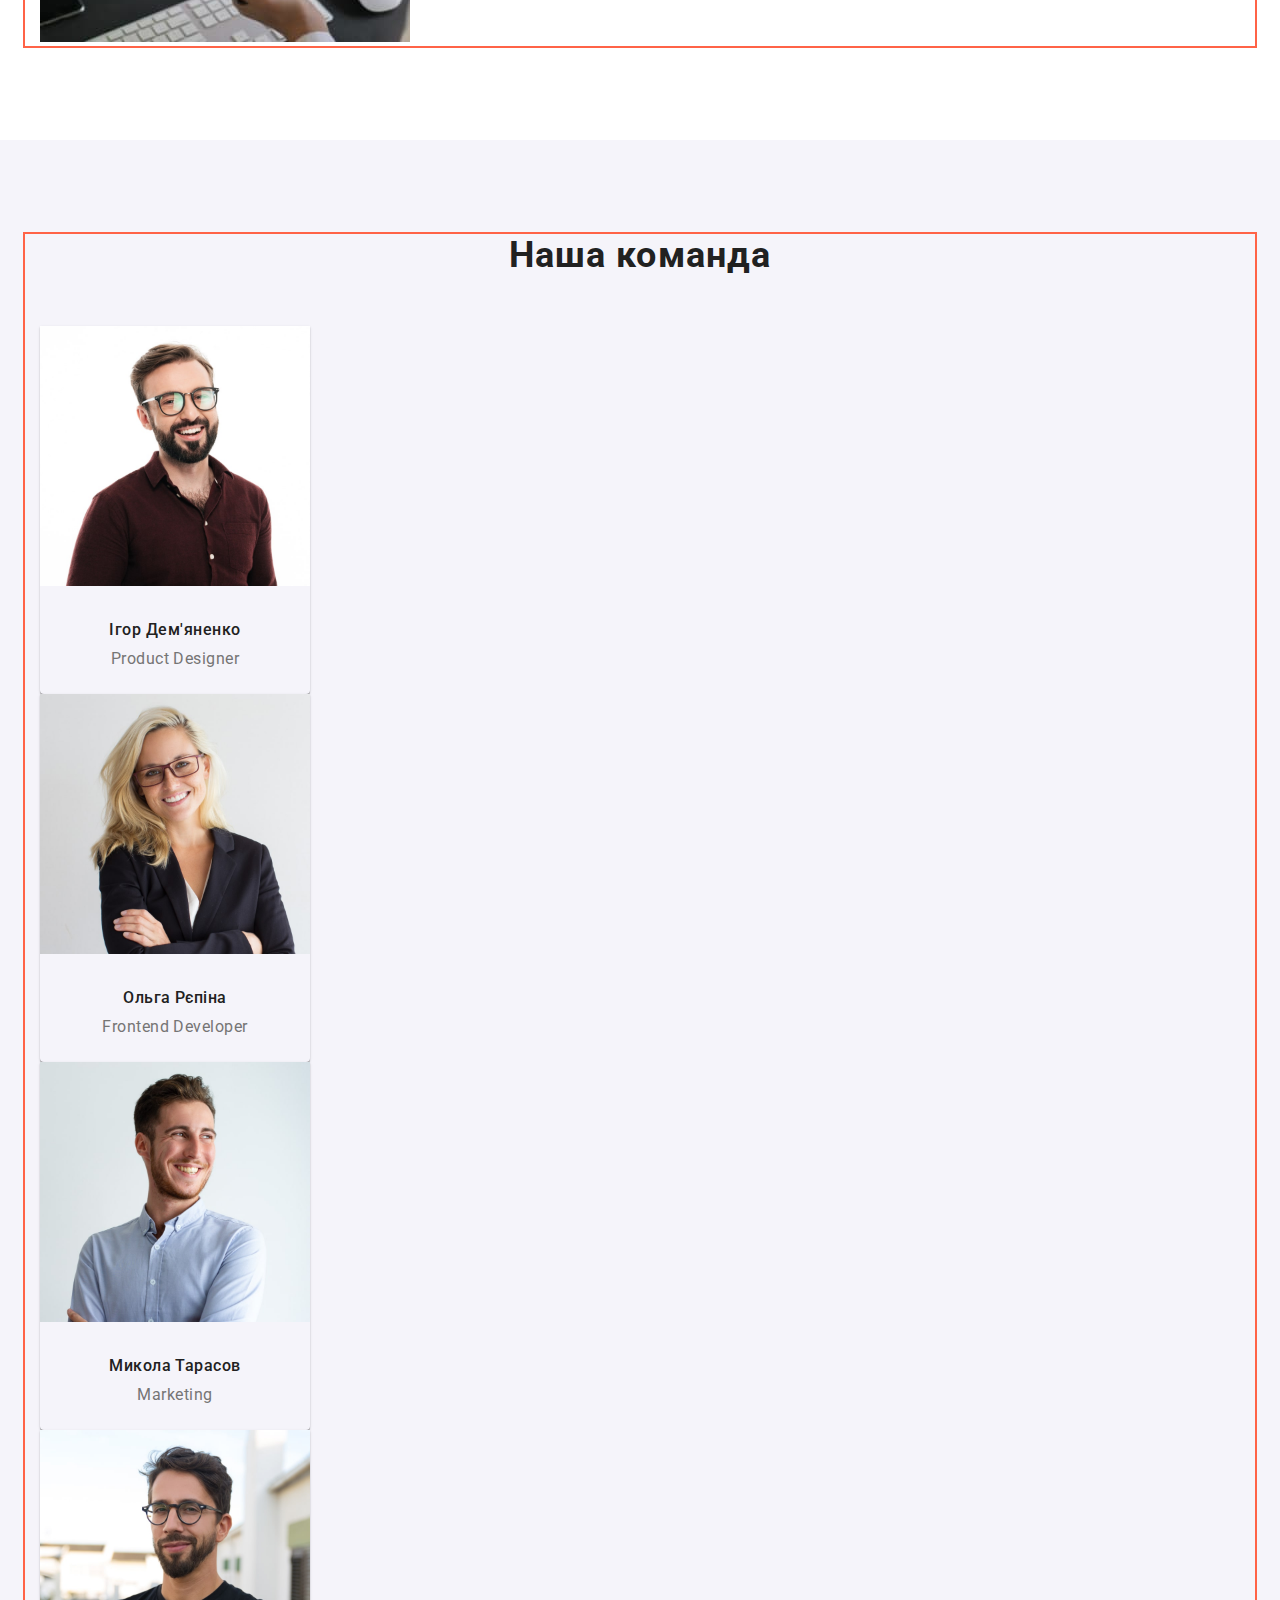
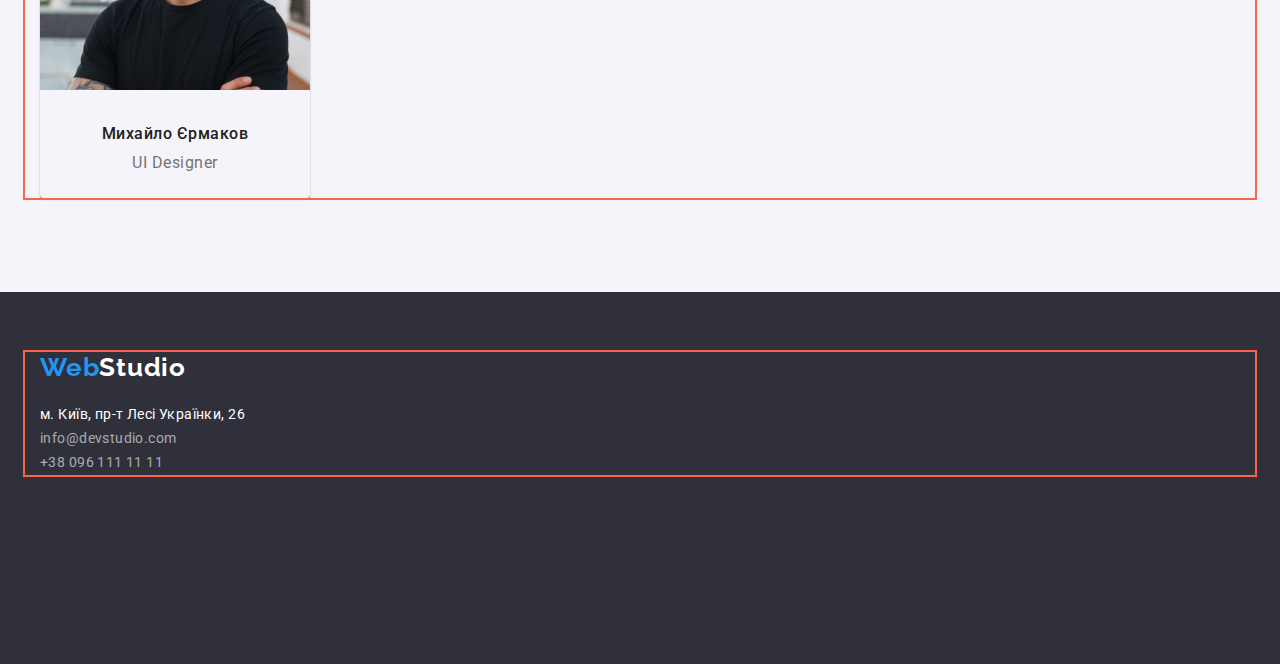
==== commit 636cf734: "додано класи для css" ====
--- a/index.html
+++ b/index.html
@@ -24,31 +24,32 @@
     <link rel="stylesheet" href="./css/styles.css" />
   </head>
   <body>
-    <header class="page-header">
-      <div class="container">
+    <header>
+      <div class="container main-nav">
+        <a href="./index.html" class="logo"
+          >Web<span class="studio-black">Studio</span></a
+        >
         <nav>
-          <a href="./index.html" class="logo"
-            >Web<span class="studio-black">Studio</span></a
-          >
-
           <ul class="header-list list">
-            <li><a href="./index.html" class="header-link">Студія</a></li>
-            <li>
+            <li class="nav">
+              <a href="./index.html" class="header-link">Студія</a>
+            </li>
+            <li class="nav">
               <a href="./portfolio.html" target="_blank" class="header-link"
                 >Портфоліо</a
               >
             </li>
-            <li><a href="" class="header-link">Контакти</a></li>
+            <li class="nav"><a href="" class="header-link">Контакти</a></li>
           </ul>
         </nav>
 
         <ul class="contact-list list">
-          <li>
+          <li class="nav">
             <a href="email:info@devstudio.com" class="contact-header"
               >info@devstudio.com</a
             >
           </li>
-          <li>
+          <li class="nav">
             <a href="tel:+380961111111" class="contact-header"
               >+38 096 111 11 11</a
             >
@@ -70,27 +71,27 @@
         <div class="container">
           <h2 class="features-title" hidden>decision</h2>
           <ul class="features-list list">
-            <li>
+            <li class="item">
               <h3 class="features-subtitle">УВАГА ДО ДЕТАЛЕЙ</h3>
               <p class="features-text">
                 Ідейні міркування, і навіть початок повсякденної роботи з
                 формування позиції.
               </p>
             </li>
-            <li>
+            <li class="item">
               <h3 class="features-subtitle">ПУНКТУАЛЬНІСТЬ</h3>
               <p class="features-text">
                 Завдання організації, особливо рамки і місце навчання кадрів
                 тягне у себе.
               </p>
             </li>
-            <li>
+            <li class="item">
               <h3 class="features-subtitle">ПЛАНУВАННЯ</h3>
               <p class="features-text">
                 Так само консультація з широким активом значною мірою зумовлює.
               </p>
             </li>
-            <li>
+            <li class="item">
               <h3 class="features-subtitle">СУЧАСНІ ТЕХНОЛОГІЇ</h3>
               <p class="features-text">
                 Значимість цих проблем настільки очевидна, що реалізація
--- a/css/styles.css
+++ b/css/styles.css
@@ -29,16 +29,15 @@
   padding: 0;
   margin: 0;
 }
-
 .container {
+  padding-left: 15px;
+  padding-right: 15px;
   margin-left: auto;
   margin-right: auto;
   width: 1200px;
   outline: 2px solid tomato;
 }
 
-.page-header {
-}
 /*logo*/
 .logo {
   color: #2196f3;
@@ -69,6 +68,9 @@
 
 .header-link,
 .contact-header {
+  display: block;
+  padding-top: 32px;
+  padding-bottom: 32px;
   font-weight: 500;
   font-size: 14px;
   line-height: 1.14;
@@ -89,9 +91,33 @@
   color: var(--accent-color);
 }
 
+.main-nav {
+  display: flex;
+  align-items: center;
+}
+
+.header-list {
+  display: flex;
+  margin-left: 93px;
+}
+
+.header-list .nav:not(:last-child) {
+  margin-right: 50px;
+}
+
+.contact-list {
+  display: flex;
+  margin-left: auto;
+}
+
+.contact-list .nav + .nav {
+  margin-left: 50px;
+}
+
 /*Hero*/
 .hero {
   text-align: center;
+  background-color: var(--primary-text-color);
 }
 
 .hero-title {
@@ -102,7 +128,7 @@
   min-height: 120px;
 
   color: var(--title-text-color);
-  background-color: var(--primary-text-color);
+
   font-weight: 900;
   font-size: 44px;
   text-align: center;
@@ -137,7 +163,17 @@
 }
 
 /*Особливості*/
-.features {
+.features-list {
+  display: flex;
+}
+
+.features-list .item {
+  width: 270px;
+  background-color: tomato;
+}
+
+.features-list .item + .item {
+  margin-left: 30px;
 }
 
 .features-subtitle {
@@ -149,7 +185,6 @@
 }
 
 .features-text {
-  width: 270px;
   color: var(--secondary-text-color);
   font-size: 14px;
   line-height: 1.71;
@@ -241,10 +276,23 @@
   background-color: antiquewhite;
 }
 
+.project-list {
+  display: flex;
+  flex-wrap: wrap;
+}
+
 .project {
   width: 370px;
   height: 404px;
   border-bottom: 1px solid #eeeeee;
+}
+
+.project:not(:nth-child(3n)) {
+  margin-right: 30px;
+}
+
+.project:not(:nth-last-child(-n + 3)) {
+  margin-bottom: 30px;
 }
 
 .project-title {
@@ -256,7 +304,7 @@
 
 .project-text {
   margin-top: 4px;
-  margin-bottom: 50px;
+  /* margin-bottom: 50px;*/
   color: var(--secondary-text-color);
   font-size: 16px;
   line-height: 1.88;
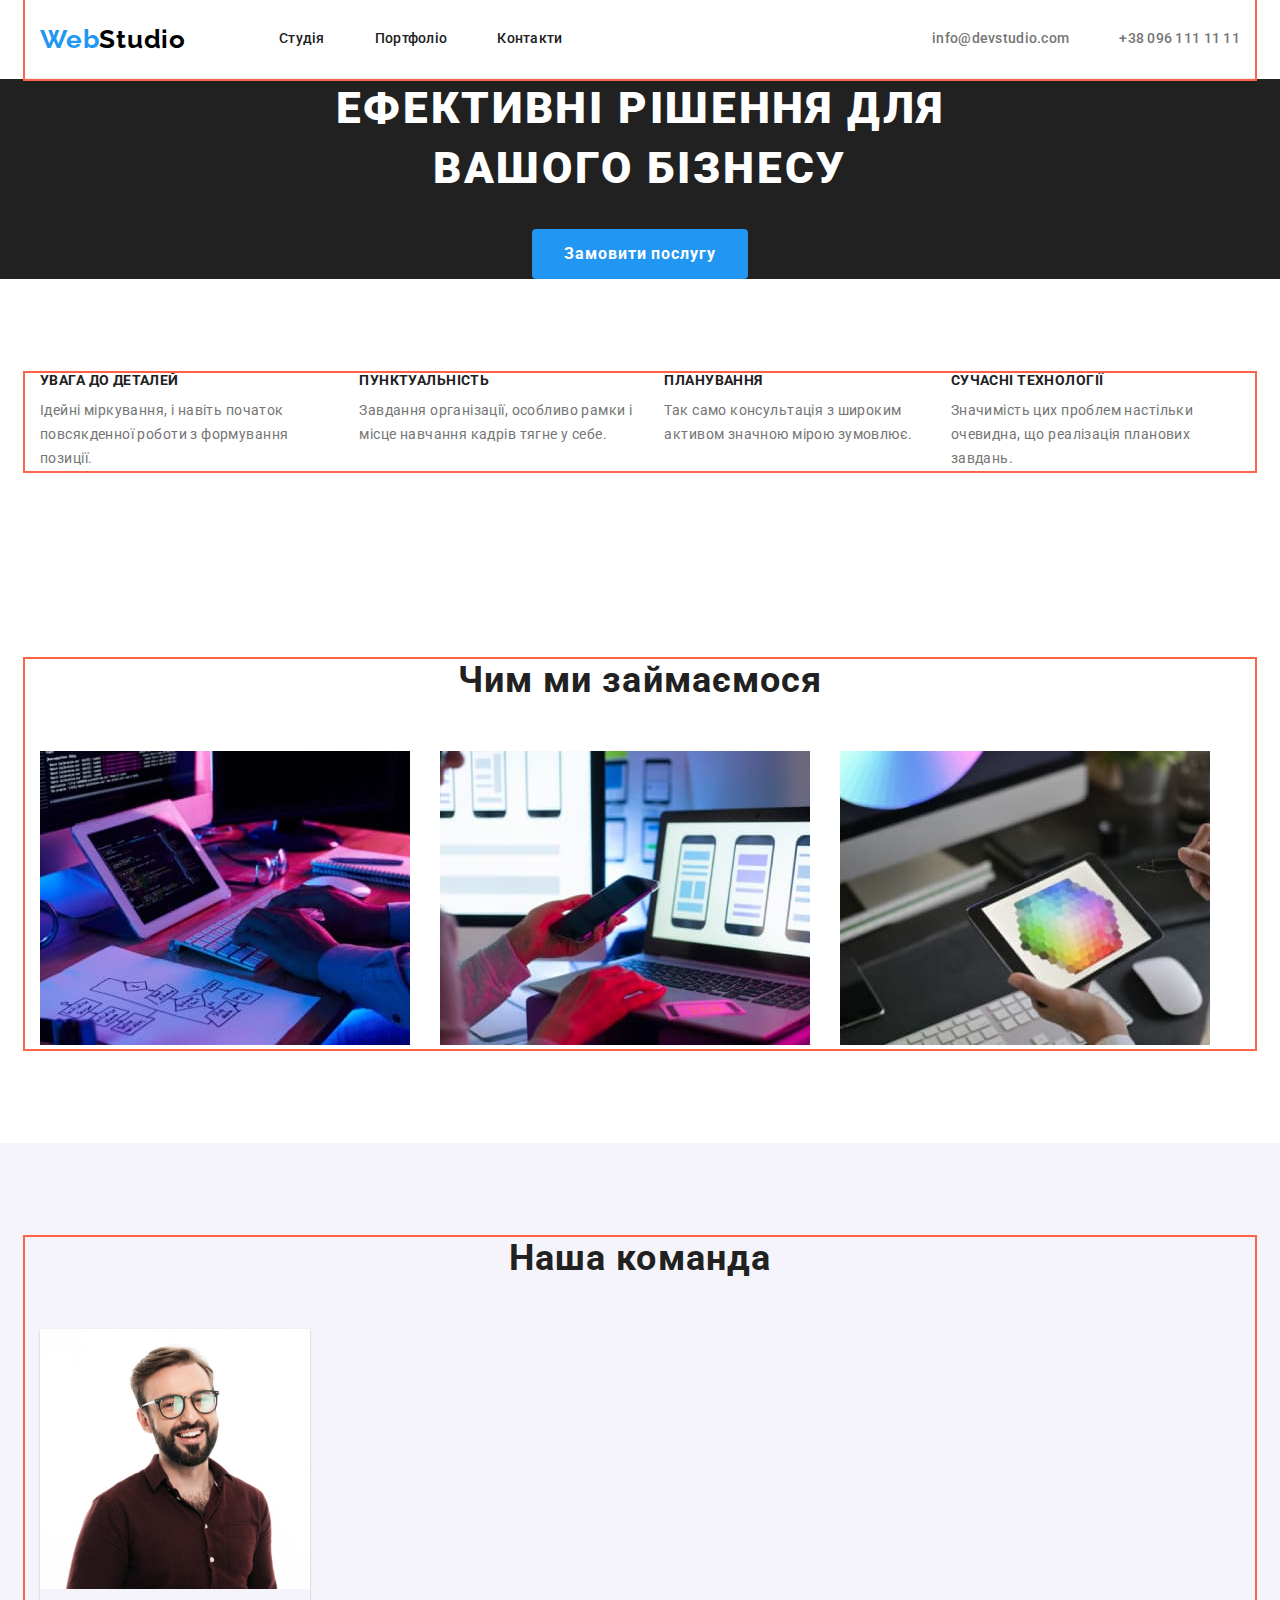
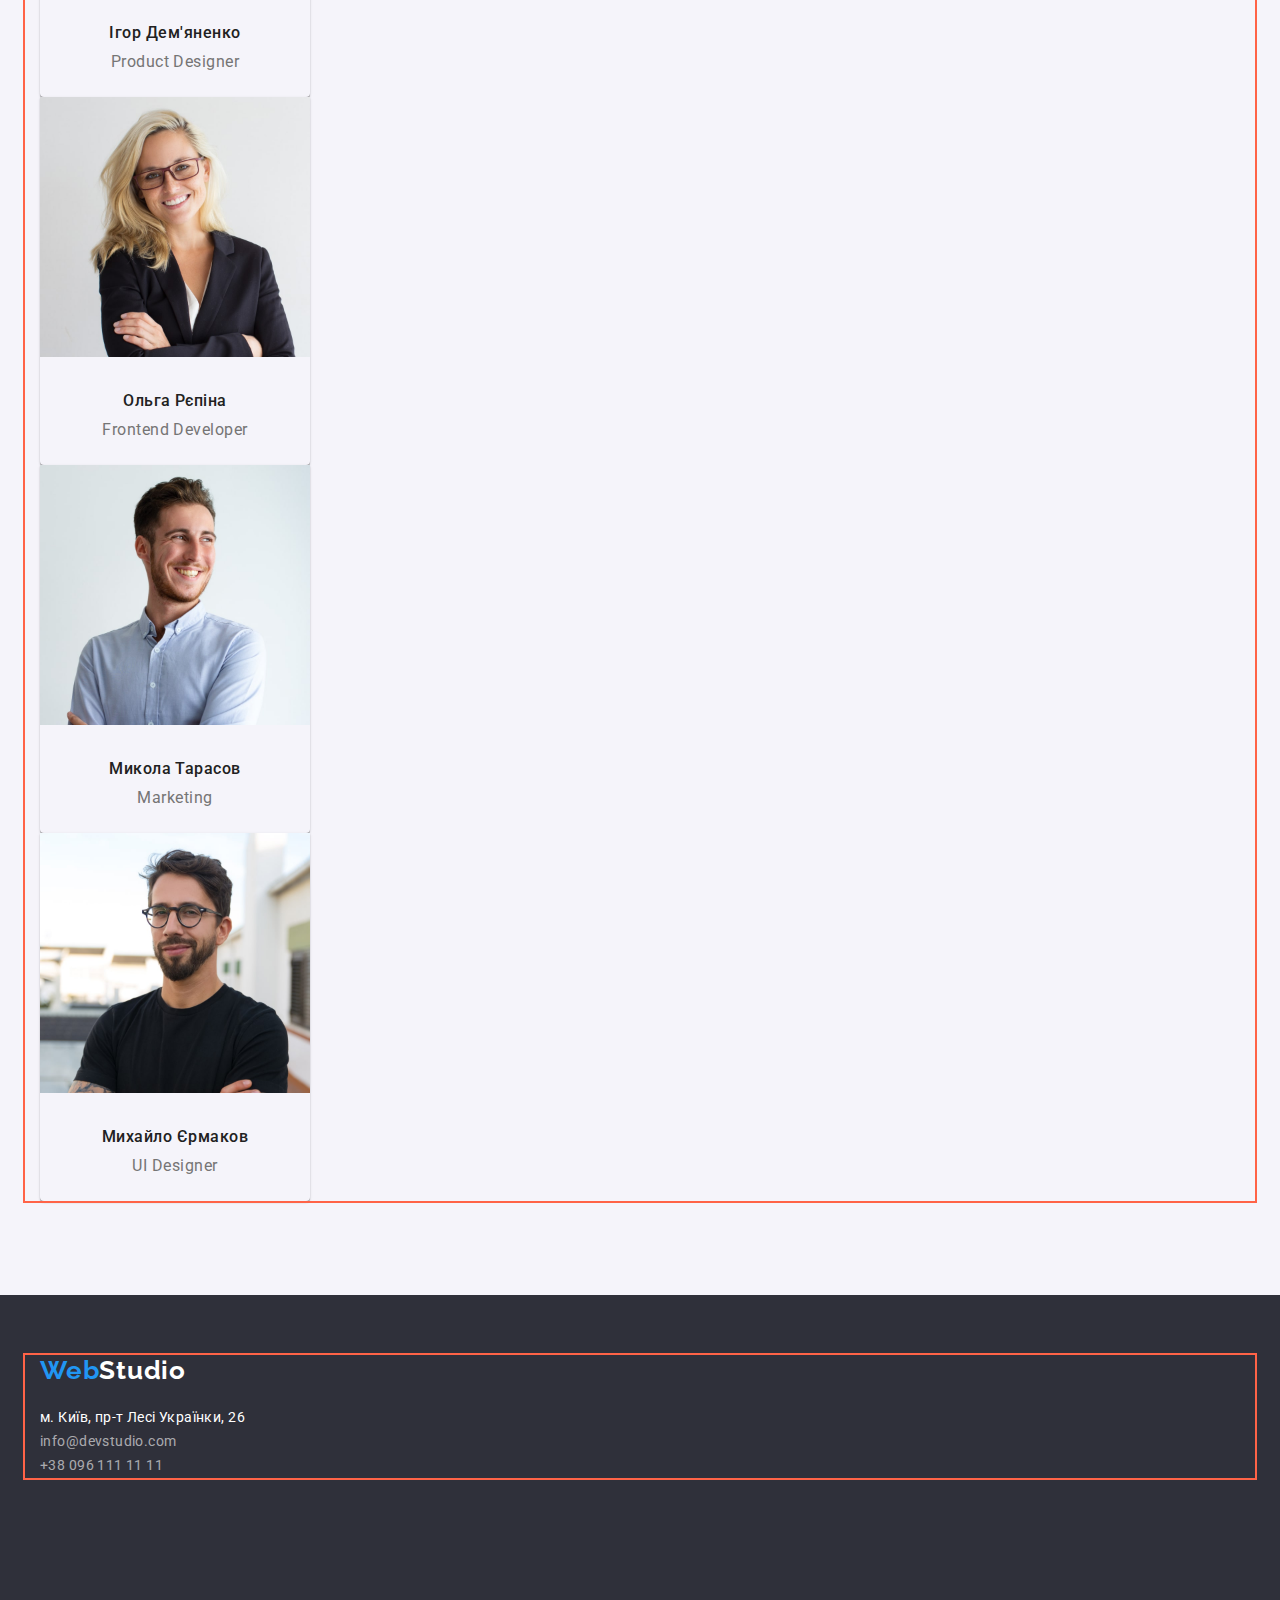
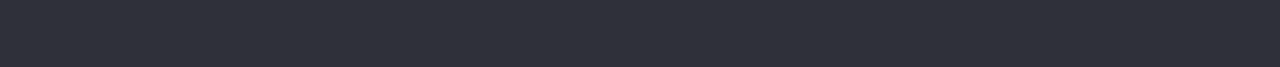
==== commit cb5a542f: "Задано флекси" ====
--- a/index.html
+++ b/index.html
@@ -71,27 +71,27 @@
         <div class="container">
           <h2 class="features-title" hidden>decision</h2>
           <ul class="features-list list">
-            <li class="item">
+            <li class="features-item">
               <h3 class="features-subtitle">УВАГА ДО ДЕТАЛЕЙ</h3>
               <p class="features-text">
                 Ідейні міркування, і навіть початок повсякденної роботи з
                 формування позиції.
               </p>
             </li>
-            <li class="item">
+            <li class="features-item">
               <h3 class="features-subtitle">ПУНКТУАЛЬНІСТЬ</h3>
               <p class="features-text">
                 Завдання організації, особливо рамки і місце навчання кадрів
                 тягне у себе.
               </p>
             </li>
-            <li class="item">
+            <li class="features-item">
               <h3 class="features-subtitle">ПЛАНУВАННЯ</h3>
               <p class="features-text">
                 Так само консультація з широким активом значною мірою зумовлює.
               </p>
             </li>
-            <li class="item">
+            <li class="features-item">
               <h3 class="features-subtitle">СУЧАСНІ ТЕХНОЛОГІЇ</h3>
               <p class="features-text">
                 Значимість цих проблем настільки очевидна, що реалізація
@@ -107,7 +107,7 @@
         <div class="container">
           <h2 class="work-title title">Чим ми займаємося</h2>
           <ul class="work-list list">
-            <li>
+            <li class="work-item">
               <img
                 src="./img/about-img-1.jpg"
                 alt="studio-work"
@@ -115,7 +115,7 @@
                 height="294"
               />
             </li>
-            <li>
+            <li class="work-item">
               <img
                 src="./img/about-img-2.jpg"
                 alt="studio-work"
@@ -123,7 +123,7 @@
                 height="294"
               />
             </li>
-            <li>
+            <li class="work-item">
               <img
                 src="./img/about-img-3.jpg"
                 alt="studio-work"
--- a/css/styles.css
+++ b/css/styles.css
@@ -5,6 +5,9 @@
   --accent-color: #2196f3;
   --footer-color: #2f303a;
   --filter-btn-color: #f5f4fa;
+  --studio-footer-color: #000000;
+  --border-header-color: #ececec;
+  --border-projects-color: #eeeeee;
 }
 
 body {
@@ -40,7 +43,7 @@
 
 /*logo*/
 .logo {
-  color: #2196f3;
+  color: var(--accent-color);
   text-decoration: none;
   font-family: Raleway, sans-serif;
   font-weight: 700;
@@ -54,7 +57,7 @@
 }
 
 .studio-black {
-  color: #000000;
+  color: var(--studio-footer-color);
 }
 
 .studio-white {
@@ -69,8 +72,8 @@
 .header-link,
 .contact-header {
   display: block;
-  padding-top: 32px;
-  padding-bottom: 32px;
+  padding-top: 31px;
+  padding-bottom: 31px;
   font-weight: 500;
   font-size: 14px;
   line-height: 1.14;
@@ -94,6 +97,7 @@
 .main-nav {
   display: flex;
   align-items: center;
+  border-bottom: 1px solid var(--border-header-color);
 }
 
 .header-list {
@@ -167,17 +171,18 @@
   display: flex;
 }
 
-.features-list .item {
-  width: 270px;
-  background-color: tomato;
-}
-
-.features-list .item + .item {
-  margin-left: 30px;
+.features-item {
+  flex-basis: calc((100%-90px) / 4);
+  margin-right: 30px;
+}
+
+.features-item:last-child {
+  margin-right: 0;
 }
 
 .features-subtitle {
   margin-bottom: 10px;
+
   font-size: 14px;
   line-height: 1.14;
   letter-spacing: 0.03em;
@@ -192,10 +197,18 @@
 }
 
 /*Чим ми займаємося*/
-.work {
-}
-
-.work-title {
+
+.work-list {
+  display: flex;
+}
+
+.work-item {
+  flex-basis: calc((100%-60px) / 3);
+  margin-right: 30px;
+}
+
+.work-item:last-child {
+  margin-right: 0;
 }
 
 /*Наша команда*/
@@ -282,13 +295,15 @@
 }
 
 .project {
+  width: calc((100% - 60px) / 3);
   width: 370px;
-  height: 404px;
-  border-bottom: 1px solid #eeeeee;
-}
-
-.project:not(:nth-child(3n)) {
   margin-right: 30px;
+
+  border-bottom: 1px solid var(--border-projects-color);
+}
+
+.project:nth-child(3n) {
+  margin-right: 0;
 }
 
 .project:not(:nth-last-child(-n + 3)) {
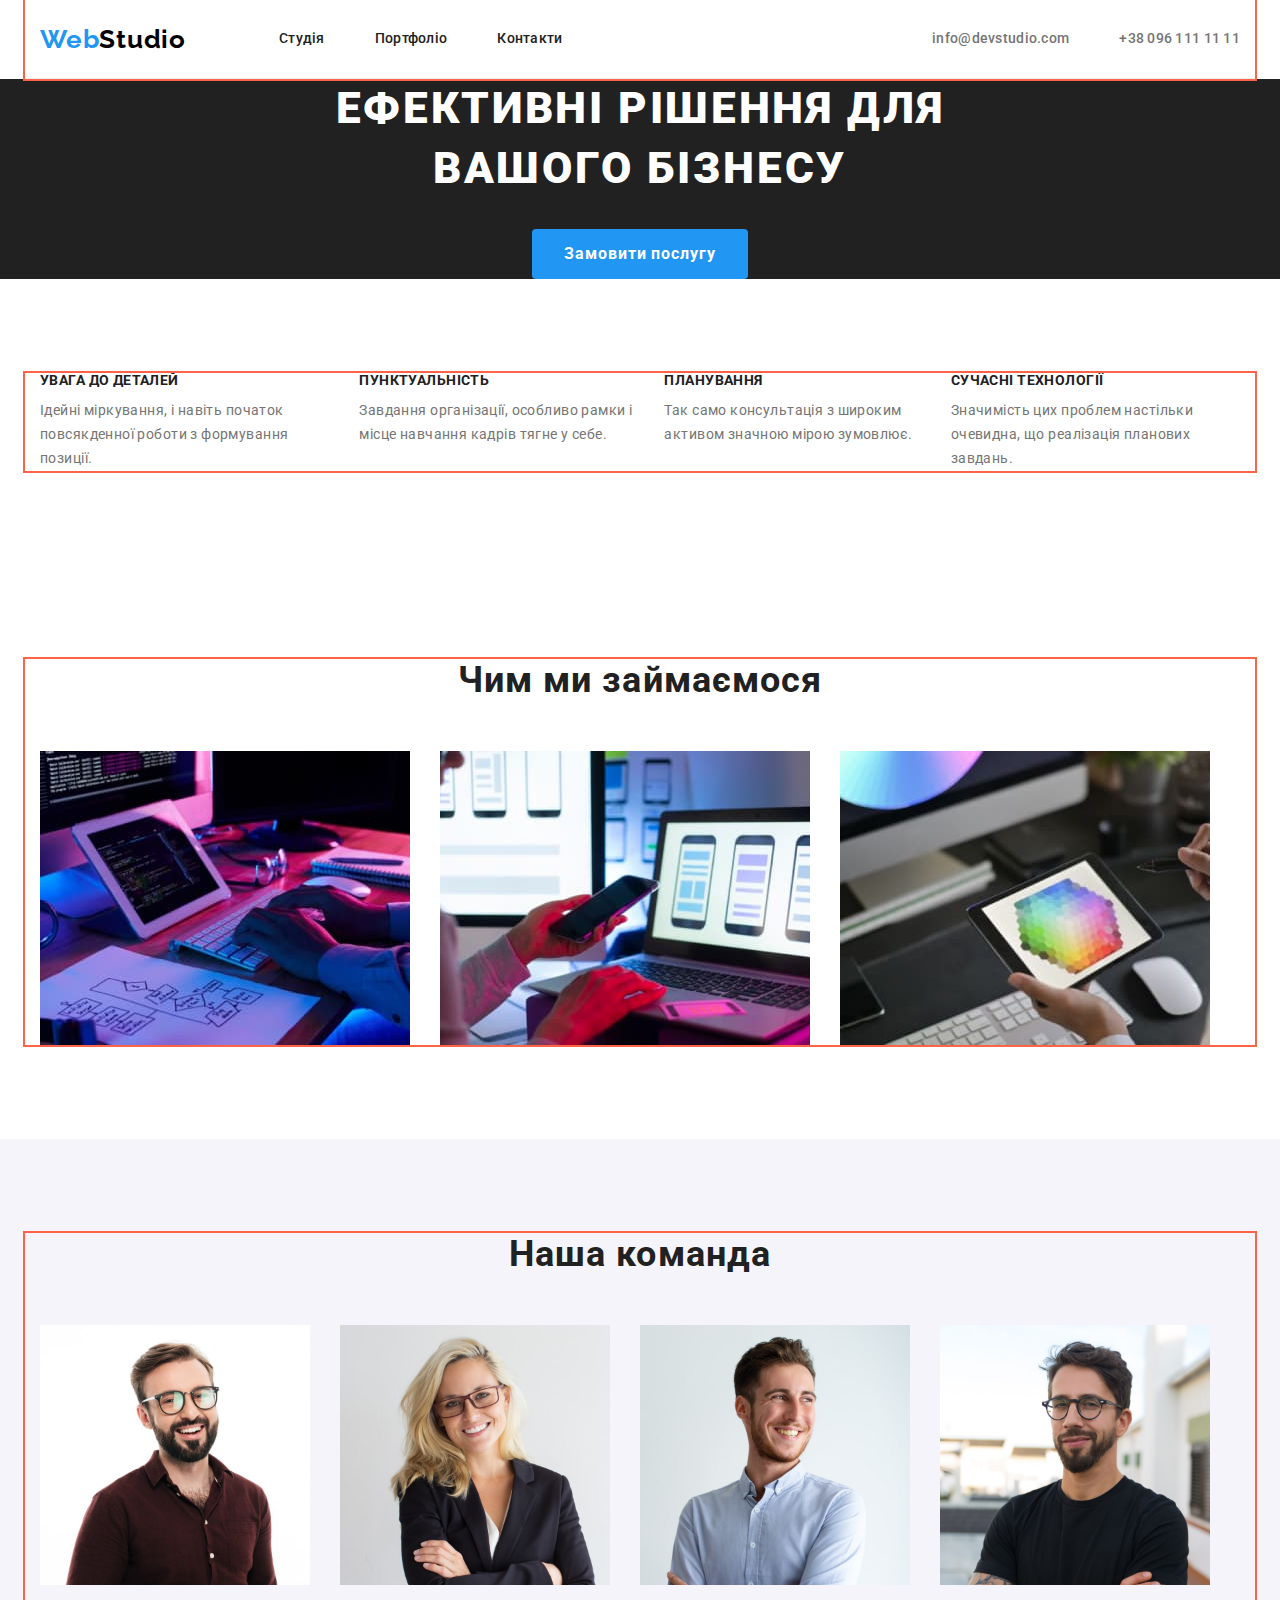
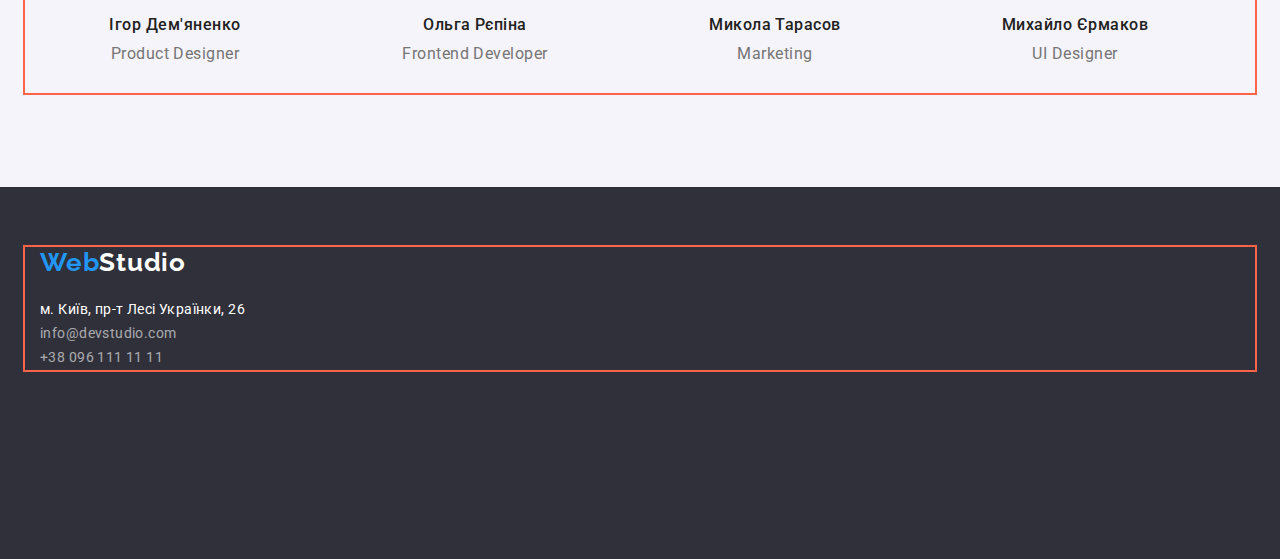
==== commit 75c64874: "додані флекси" ====
--- a/index.html
+++ b/index.html
@@ -140,45 +140,53 @@
         <div class="container">
           <h2 class="team-title title">Наша команда</h2>
           <ul class="team-list list">
-            <li class="card">
+            <li class="card-item">
               <img
                 src="./img/team-card-1.jpg"
                 alt="team-card"
                 width="270"
                 height="260"
               />
-              <h3 class="team-subtitle">Ігор Дем'яненко</h3>
-              <p class="team-text" lang="en">Product Designer</p>
-            </li>
-            <li class="card">
+              <div class="team-wrappe">
+                <h3 class="team-subtitle">Ігор Дем'яненко</h3>
+                <p class="team-text" lang="en">Product Designer</p>
+              </div>
+            </li>
+            <li class="card-item">
               <img
                 src="./img/team-card-2.jpg"
                 alt="team-card"
                 width="270"
                 height="260"
               />
-              <h3 class="team-subtitle">Ольга Рєпіна</h3>
-              <p class="team-text" lang="en">Frontend Developer</p>
-            </li>
-            <li class="card">
+              <div class="team-wrappe">
+                <h3 class="team-subtitle">Ольга Рєпіна</h3>
+                <p class="team-text" lang="en">Frontend Developer</p>
+              </div>
+            </li>
+            <li class="card-item">
               <img
                 src="./img/team-card-3.jpg"
                 alt="team-card"
                 width="270"
                 height="260"
               />
-              <h3 class="team-subtitle">Микола Тарасов</h3>
-              <p class="team-text" lang="en">Marketing</p>
-            </li>
-            <li class="card">
+              <div class="team-wrappe">
+                <h3 class="team-subtitle">Микола Тарасов</h3>
+                <p class="team-text" lang="en">Marketing</p>
+              </div>
+            </li>
+            <li class="card-item">
               <img
                 src="./img/team-card-4.jpg"
                 alt="team-card"
                 width="270"
                 height="260"
               />
-              <h3 class="team-subtitle">Михайло Єрмаков</h3>
-              <p class="team-text" lang="en">UI Designer</p>
+              <div class="team-wrappe">
+                <h3 class="team-subtitle">Михайло Єрмаков</h3>
+                <p class="team-text" lang="en">UI Designer</p>
+              </div>
             </li>
           </ul>
         </div>
--- a/css/styles.css
+++ b/css/styles.css
@@ -41,6 +41,12 @@
   outline: 2px solid tomato;
 }
 
+img {
+  display: block;
+  max-width: 100%;
+  height: auto;
+}
+
 /*logo*/
 .logo {
   color: var(--accent-color);
@@ -203,7 +209,7 @@
 }
 
 .work-item {
-  flex-basis: calc((100%-60px) / 3);
+  flex-basis: calc((100%-30px * (3-1)) / (3));
   margin-right: 30px;
 }
 
@@ -220,14 +226,6 @@
   letter-spacing: 0.03em;
 }
 
-.team-subtitle {
-  font-weight: 500;
-  font-size: 16px;
-  line-height: 1.19;
-  text-align: center;
-  letter-spacing: 0.03em;
-}
-
 .team {
   background-color: var(--filter-btn-color);
 }
@@ -236,9 +234,31 @@
   margin-bottom: 50px;
 }
 
+.team-list {
+  display: flex;
+}
+
+.card-item {
+  flex-basis: calc((100%-30px * (4-1)) / (4));
+  margin-right: 30px;
+}
+
+.card-item:last-child {
+  margin-right: 0;
+}
+
+.team-wrappe {
+  padding-top: 30px;
+  padding-bottom: 30px;
+}
+
 .team-subtitle {
-  margin-top: 30px;
   margin-bottom: 10px;
+  font-weight: 500;
+  font-size: 16px;
+  line-height: 1.19;
+  text-align: center;
+  letter-spacing: 0.03em;
 }
 
 .team-text {
@@ -247,19 +267,13 @@
   line-height: 1.19;
   text-align: center;
   letter-spacing: 0.03em;
-}
-
-.card {
-  width: 270px;
-  height: 368px;
-  box-shadow: 0px 1px 3px rgba(0, 0, 0, 0.12), 0px 1px 1px rgba(0, 0, 0, 0.14),
-    0px 2px 1px rgba(0, 0, 0, 0.2);
-  border-radius: 0px 0px 4px 4px;
 }
 
 /*Портфоліо- Фільтр */
 .filter-list {
   margin-bottom: 50px;
+  display: flex;
+  justify-content: center;
 }
 
 .filter-btn {
@@ -268,15 +282,17 @@
   min-height: 38px;
   border-radius: 4px;
   border: transparent;
+
+  font-family: inherit;
+  font-weight: 500;
+  font-size: 16px;
+  line-height: 1.62;
+  text-align: center;
+  letter-spacing: 0.03em;
+
   color: var(--primary-text-color);
   background-color: var(--filter-btn-color);
   cursor: pointer;
-  font-family: inherit;
-  font-weight: 500;
-  font-size: 16px;
-  line-height: 1.62;
-  text-align: center;
-  letter-spacing: 0.03em;
 }
 .filter-btn:hover,
 .filter-btn:focus {
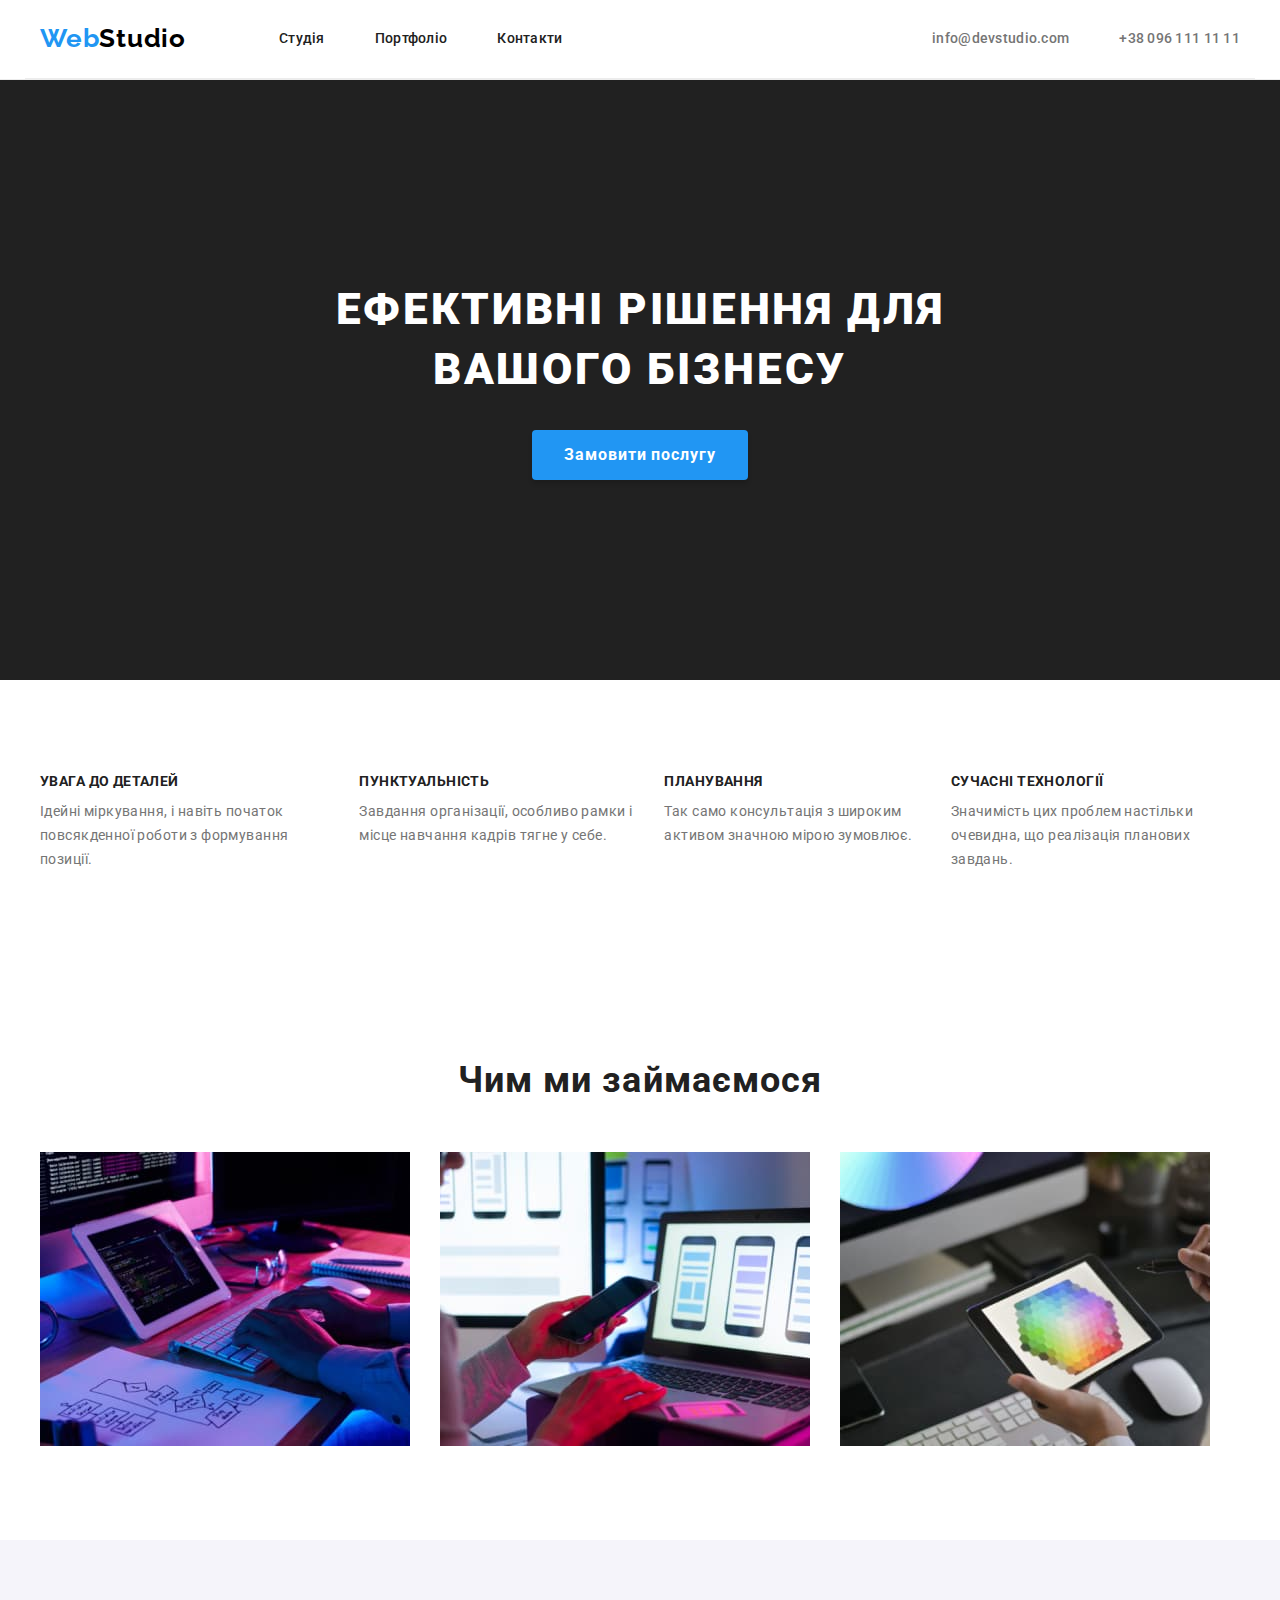
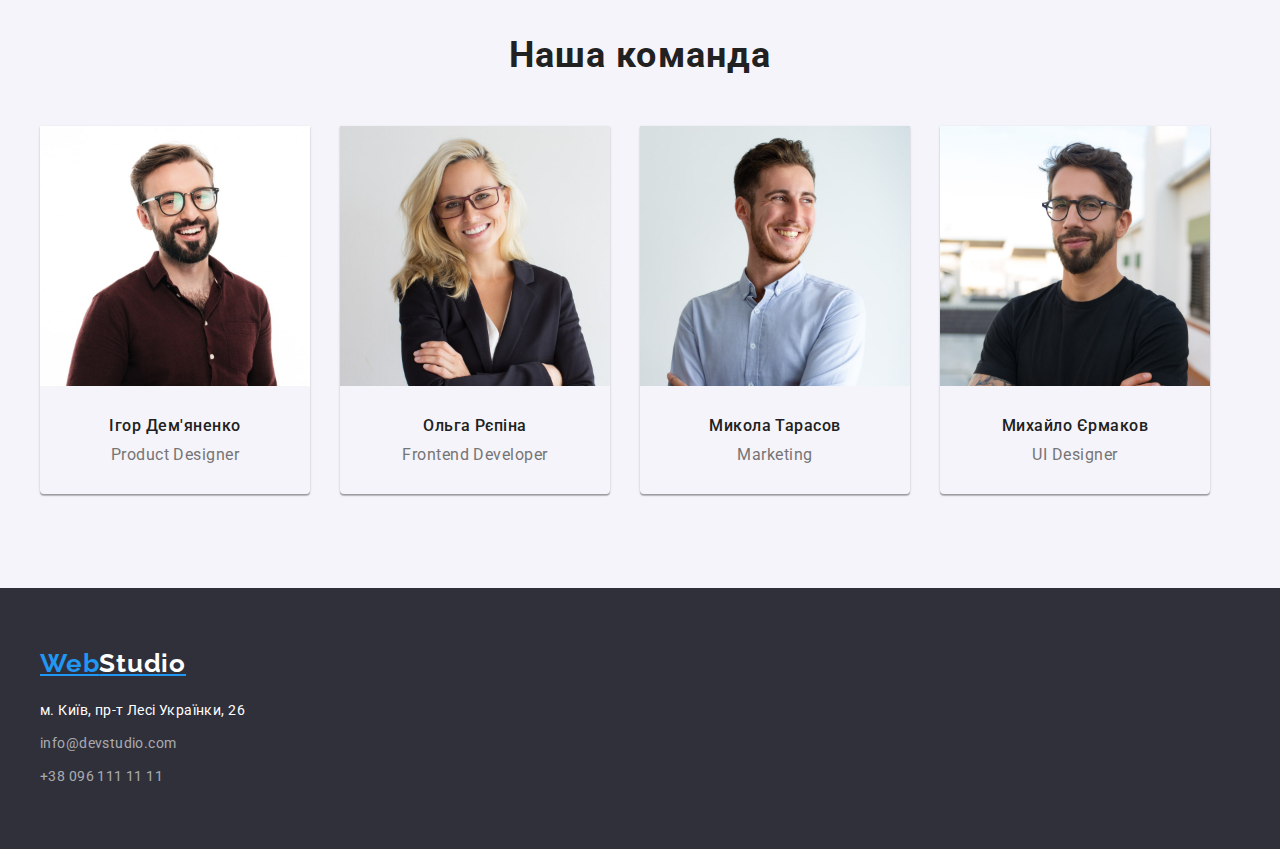
==== commit a32bd871: "додано флекси" ====
--- a/index.html
+++ b/index.html
@@ -24,33 +24,38 @@
     <link rel="stylesheet" href="./css/styles.css" />
   </head>
   <body>
-    <header>
+    <header class="header">
       <div class="container main-nav">
-        <a href="./index.html" class="logo"
+        <a href="./index.html" class="logo link"
           >Web<span class="studio-black">Studio</span></a
         >
         <nav>
           <ul class="header-list list">
             <li class="nav">
-              <a href="./index.html" class="header-link">Студія</a>
+              <a href="./index.html" class="header-link link">Студія</a>
             </li>
             <li class="nav">
-              <a href="./portfolio.html" target="_blank" class="header-link"
+              <a
+                href="./portfolio.html"
+                target="_blank"
+                class="header-link link"
                 >Портфоліо</a
               >
             </li>
-            <li class="nav"><a href="" class="header-link">Контакти</a></li>
+            <li class="nav">
+              <a href="" class="header-link link">Контакти</a>
+            </li>
           </ul>
         </nav>
 
         <ul class="contact-list list">
           <li class="nav">
-            <a href="email:info@devstudio.com" class="contact-header"
+            <a href="email:info@devstudio.com" class="contact-header link"
               >info@devstudio.com</a
             >
           </li>
           <li class="nav">
-            <a href="tel:+380961111111" class="contact-header"
+            <a href="tel:+380961111111" class="contact-header link"
               >+38 096 111 11 11</a
             >
           </li>
@@ -62,8 +67,10 @@
       <!--Герой-->
 
       <section class="hero">
-        <h1 class="hero-title">Ефективні рішення для вашого бізнесу</h1>
-        <button type="button" class="hero-btn">Замовити послугу</button>
+        <div class="hero-container container">
+          <h1 class="hero-title">Ефективні рішення для вашого бізнесу</h1>
+          <button type="button" class="hero-btn">Замовити послугу</button>
+        </div>
       </section>
 
       <!--Особливості-->
@@ -194,28 +201,28 @@
     </main>
 
     <footer class="footer">
-      <div class="container">
+      <div class="nav-footer container">
         <a href="./index.html" class="logo"
           >Web<span class="studio-white">Studio</span></a
         >
         <address class="address">
           <ul class="address-list list">
-            <li>
+            <li class="address-item">
               <a
-                class="footer-address"
+                class="footer-address link"
                 href="https://goo.gl/maps/YuygyRmskys3fxmU9"
                 target="_blank"
                 rel="noopener noreferrer nofollow"
                 >м. Київ, пр-т Лесі Українки, 26</a
               >
             </li>
-            <li>
-              <a class="footer-contact" href="mailto:info@devstudio.com"
+            <li class="address-item">
+              <a class="footer-contact link" href="mailto:info@devstudio.com"
                 >info@devstudio.com</a
               >
             </li>
-            <li>
-              <a class="footer-contact" href="tel:+380961111111"
+            <li class="address-item">
+              <a class="footer-contact link" href="tel:+380961111111"
                 >+38 096 111 11 11</a
               >
             </li>
--- a/css/styles.css
+++ b/css/styles.css
@@ -10,9 +10,11 @@
   --border-projects-color: #eeeeee;
 }
 
+/*Дефолтні стилі*/
 body {
   margin: 0;
   color: var(--primary-text-color);
+  background-color: var(--title-text-color);
   font-family: roboto, sans-serif;
 }
 
@@ -20,6 +22,10 @@
   list-style: none;
   padding: 0;
   margin: 0;
+}
+
+.link {
+  text-decoration: none;
 }
 
 h1,
@@ -38,23 +44,20 @@
   margin-left: auto;
   margin-right: auto;
   width: 1200px;
-  outline: 2px solid tomato;
 }
 
 img {
   display: block;
-  max-width: 100%;
   height: auto;
 }
 
 /*logo*/
 .logo {
   color: var(--accent-color);
-  text-decoration: none;
   font-family: Raleway, sans-serif;
   font-weight: 700;
   font-size: 26px;
-  line-height: 1.19;
+  line-height: calc(31 / 26);
   letter-spacing: 0.03em;
 }
 
@@ -70,9 +73,12 @@
   color: var(--title-text-color);
 }
 /*header*/
+.header {
+  border-bottom: 1px solid var(--border-header-color);
+}
+
 .header-link {
   color: var(--primary-text-color);
-  text-decoration: none;
 }
 
 .header-link,
@@ -92,7 +98,6 @@
 }
 .contact-header {
   color: var(--secondary-text-color);
-  text-decoration: none;
 }
 
 .contact-header:hover,
@@ -128,6 +133,10 @@
 .hero {
   text-align: center;
   background-color: var(--primary-text-color);
+}
+
+.hero-container {
+  padding: 200px 0;
 }
 
 .hero-title {
@@ -135,9 +144,6 @@
   margin-right: auto;
   margin-bottom: 30px;
   width: 696px;
-  min-height: 120px;
-
-  color: var(--title-text-color);
 
   font-weight: 900;
   font-size: 44px;
@@ -145,26 +151,28 @@
   line-height: 1.36;
   letter-spacing: 0.06em;
   text-transform: uppercase;
+
+  color: var(--title-text-color);
 }
 
 .hero-btn {
   min-width: 216px;
   min-height: 50px;
   padding: 10px 32px;
+
+  font-family: inherit;
+  font-weight: 700;
+  font-size: 16px;
+  line-height: 1.88;
+  align-items: center;
+  letter-spacing: 0.06em;
+
+  color: var(--title-text-color);
+  background-color: var(--accent-color);
+  box-shadow: 0px 4px 4px rgba(0, 0, 0, 0.15);
   border-radius: 4px;
   border: transparent;
-
-  color: var(--title-text-color);
-  background-color: var(--accent-color);
   cursor: pointer;
-  font-family: inherit;
-  font-weight: 700;
-  font-size: 16px;
-  line-height: 1.88;
-
-  align-items: center;
-  text-align: center;
-  letter-spacing: 0.06em;
 }
 
 .section {
@@ -230,10 +238,6 @@
   background-color: var(--filter-btn-color);
 }
 
-.team-title {
-  margin-bottom: 50px;
-}
-
 .team-list {
   display: flex;
 }
@@ -241,6 +245,10 @@
 .card-item {
   flex-basis: calc((100%-30px * (4-1)) / (4));
   margin-right: 30px;
+
+  box-shadow: 0px 1px 3px rgba(0, 0, 0, 0.12), 0px 1px 1px rgba(0, 0, 0, 0.14),
+    0px 2px 1px rgba(0, 0, 0, 0.2);
+  border-radius: 0px 0px 4px 4px;
 }
 
 .card-item:last-child {
@@ -269,29 +277,32 @@
   letter-spacing: 0.03em;
 }
 
-/*Портфоліо- Фільтр */
+/*Портфоліо*/
 .filter-list {
   margin-bottom: 50px;
   display: flex;
   justify-content: center;
 }
 
+.filter-item {
+  margin-right: 8px;
+}
 .filter-btn {
   padding: 6px 22px;
   min-width: 73px;
   min-height: 38px;
+
+  font-family: inherit;
+  font-weight: 500;
+  font-size: 16px;
+  line-height: 1.62;
+  text-align: center;
+  letter-spacing: 0.03em;
+
+  color: var(--primary-text-color);
+  background-color: var(--filter-btn-color);
   border-radius: 4px;
   border: transparent;
-
-  font-family: inherit;
-  font-weight: 500;
-  font-size: 16px;
-  line-height: 1.62;
-  text-align: center;
-  letter-spacing: 0.03em;
-
-  color: var(--primary-text-color);
-  background-color: var(--filter-btn-color);
   cursor: pointer;
 }
 .filter-btn:hover,
@@ -302,40 +313,32 @@
 
 /*Projects */
 .projects {
-  background-color: antiquewhite;
 }
 
 .project-list {
   display: flex;
   flex-wrap: wrap;
+  gap: 30px;
 }
 
 .project {
-  width: calc((100% - 60px) / 3);
-  width: 370px;
-  margin-right: 30px;
-
-  border-bottom: 1px solid var(--border-projects-color);
-}
-
-.project:nth-child(3n) {
-  margin-right: 0;
-}
-
-.project:not(:nth-last-child(-n + 3)) {
-  margin-bottom: 30px;
+  flex-basis: calc((100% - 30px * (3-1)) / (3));
+}
+
+.project-wrap {
+  padding: 20px 24px;
+
+  border: 1px solid var(--border-projects-color);
 }
 
 .project-title {
-  margin-top: 20px;
+  margin-bottom: 4px;
   font-size: 18px;
   line-height: 2;
   letter-spacing: 0.06em;
 }
 
 .project-text {
-  margin-top: 4px;
-  /* margin-bottom: 50px;*/
   color: var(--secondary-text-color);
   font-size: 16px;
   line-height: 1.88;
@@ -344,26 +347,34 @@
 
 /*footer*/
 .footer {
-  height: 252px;
+  background-color: var(--footer-color);
+}
+
+.nav-footer {
   padding-top: 60px;
   padding-bottom: 60px;
-  background-color: var(--footer-color);
 }
 
 .address {
+}
+
+.address-list {
+  display: flex;
+  flex-wrap: wrap;
   margin-top: 20px;
-}
-
-.address-list {
+  width: 231px;
   font-style: normal;
   font-size: 14px;
   line-height: 1.71;
   letter-spacing: 0.03em;
 }
 
+.address-item:not(:last-child) {
+  margin-bottom: 9px;
+}
+
 .footer-address {
   color: var(--title-text-color);
-  text-decoration: none;
 }
 
 .footer-address:hover,
@@ -372,9 +383,7 @@
 }
 
 .footer-contact {
-  margin-top: 9px;
   color: rgba(255, 255, 255, 0.6);
-  text-decoration: none;
 }
 
 .footer-contact:hover,
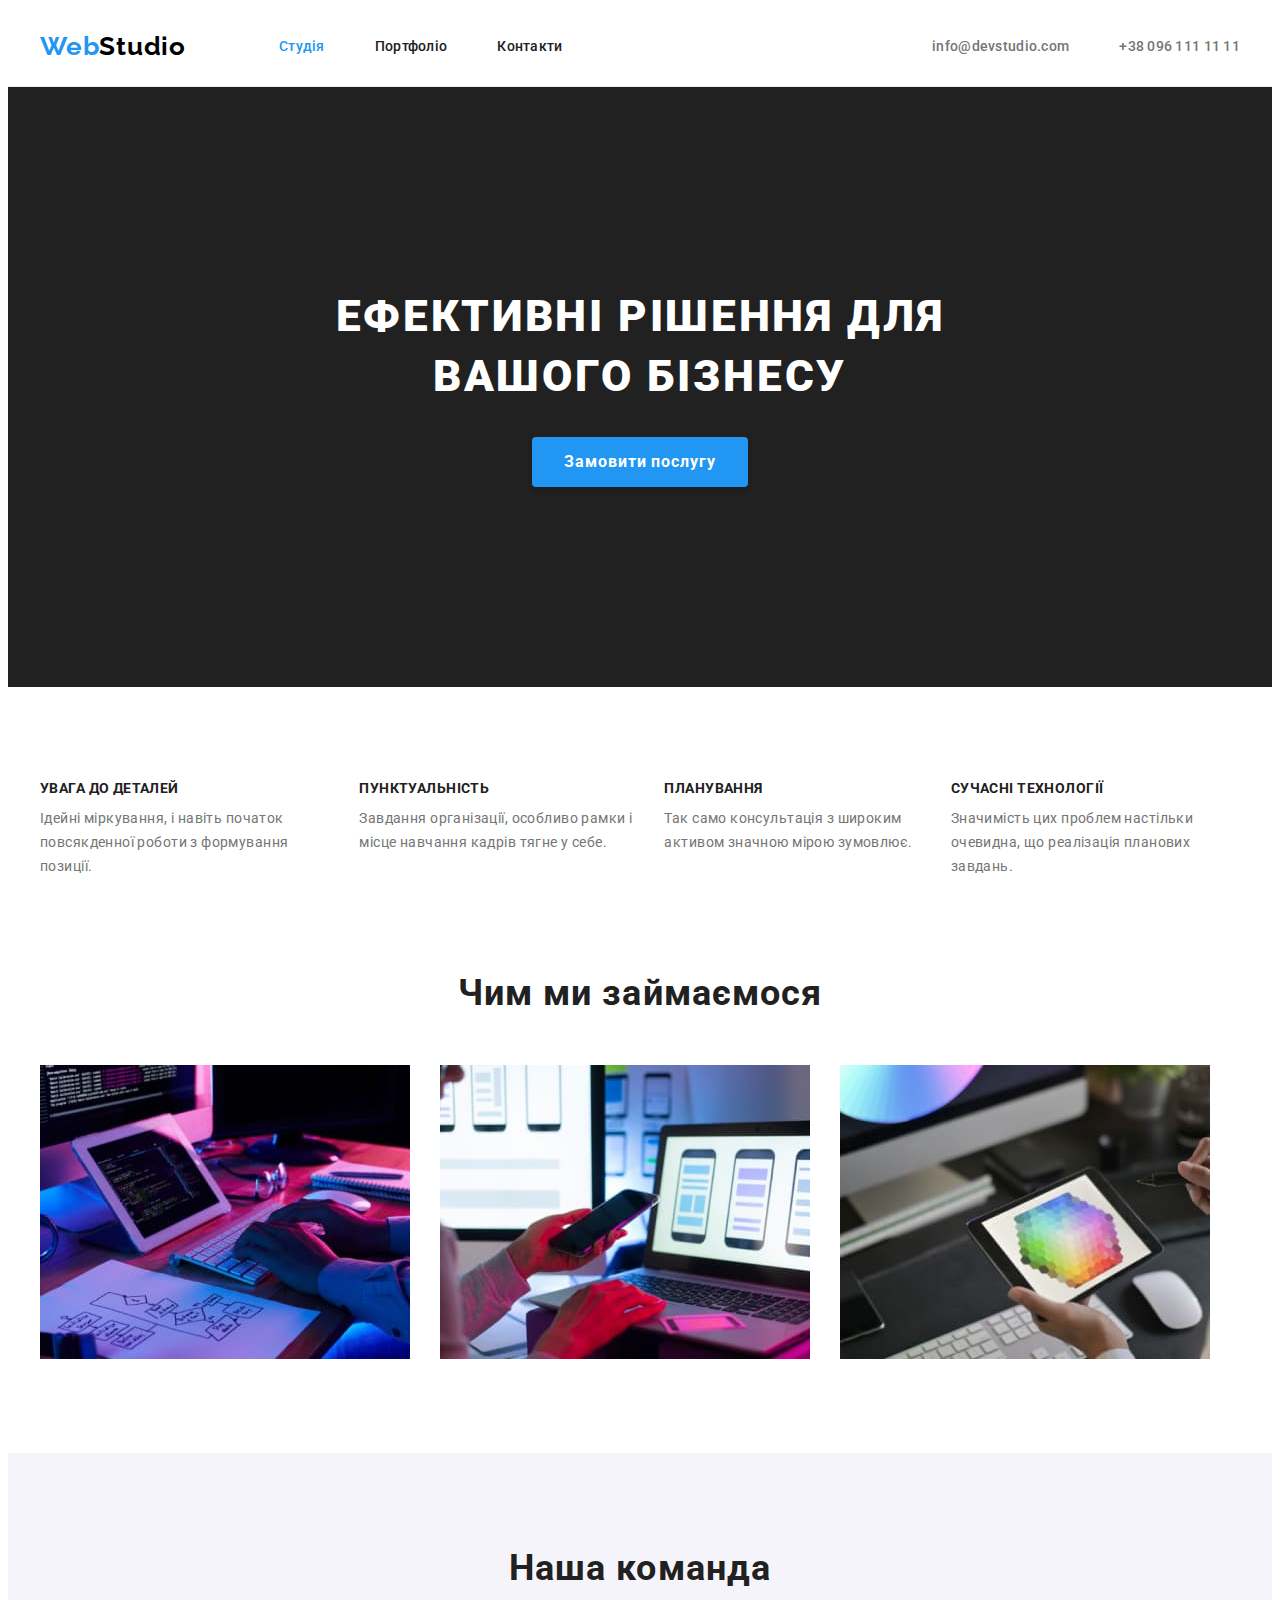
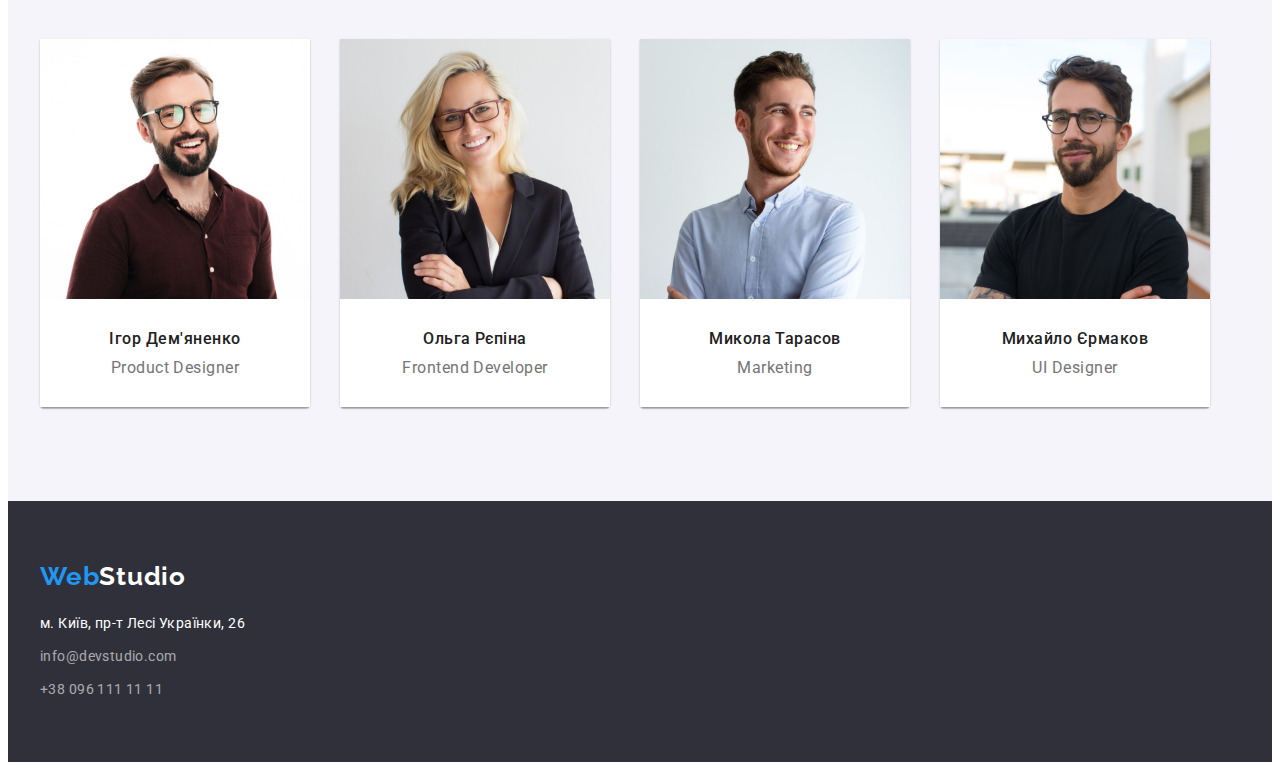
==== commit a84f7721: "виправлено зауваження ментора" ====
--- a/index.html
+++ b/index.html
@@ -32,15 +32,10 @@
         <nav>
           <ul class="header-list list">
             <li class="nav">
-              <a href="./index.html" class="header-link link">Студія</a>
+              <a href="./index.html" class="header-link current link">Студія</a>
             </li>
             <li class="nav">
-              <a
-                href="./portfolio.html"
-                target="_blank"
-                class="header-link link"
-                >Портфоліо</a
-              >
+              <a href="./portfolio.html" class="header-link link">Портфоліо</a>
             </li>
             <li class="nav">
               <a href="" class="header-link link">Контакти</a>
@@ -202,7 +197,7 @@
 
     <footer class="footer">
       <div class="nav-footer container">
-        <a href="./index.html" class="logo"
+        <a href="./index.html" class="logo link"
           >Web<span class="studio-white">Studio</span></a
         >
         <address class="address">
--- a/css/styles.css
+++ b/css/styles.css
@@ -12,7 +12,6 @@
 
 /*Дефолтні стилі*/
 body {
-  margin: 0;
   color: var(--primary-text-color);
   background-color: var(--title-text-color);
   font-family: roboto, sans-serif;
@@ -96,6 +95,11 @@
 .header-link:focus {
   color: var(--accent-color);
 }
+
+.current {
+  color: var(--accent-color);
+}
+
 .contact-header {
   color: var(--secondary-text-color);
 }
@@ -108,7 +112,6 @@
 .main-nav {
   display: flex;
   align-items: center;
-  border-bottom: 1px solid var(--border-header-color);
 }
 
 .header-list {
@@ -133,9 +136,6 @@
 .hero {
   text-align: center;
   background-color: var(--primary-text-color);
-}
-
-.hero-container {
   padding: 200px 0;
 }
 
@@ -211,7 +211,9 @@
 }
 
 /*Чим ми займаємося*/
-
+.work {
+  padding-top: 0;
+}
 .work-list {
   display: flex;
 }
@@ -258,6 +260,7 @@
 .team-wrappe {
   padding-top: 30px;
   padding-bottom: 30px;
+  background-color: var(--title-text-color);
 }
 
 .team-subtitle {
@@ -329,6 +332,7 @@
   padding: 20px 24px;
 
   border: 1px solid var(--border-projects-color);
+  border-top: none;
 }
 
 .project-title {
@@ -348,9 +352,6 @@
 /*footer*/
 .footer {
   background-color: var(--footer-color);
-}
-
-.nav-footer {
   padding-top: 60px;
   padding-bottom: 60px;
 }
